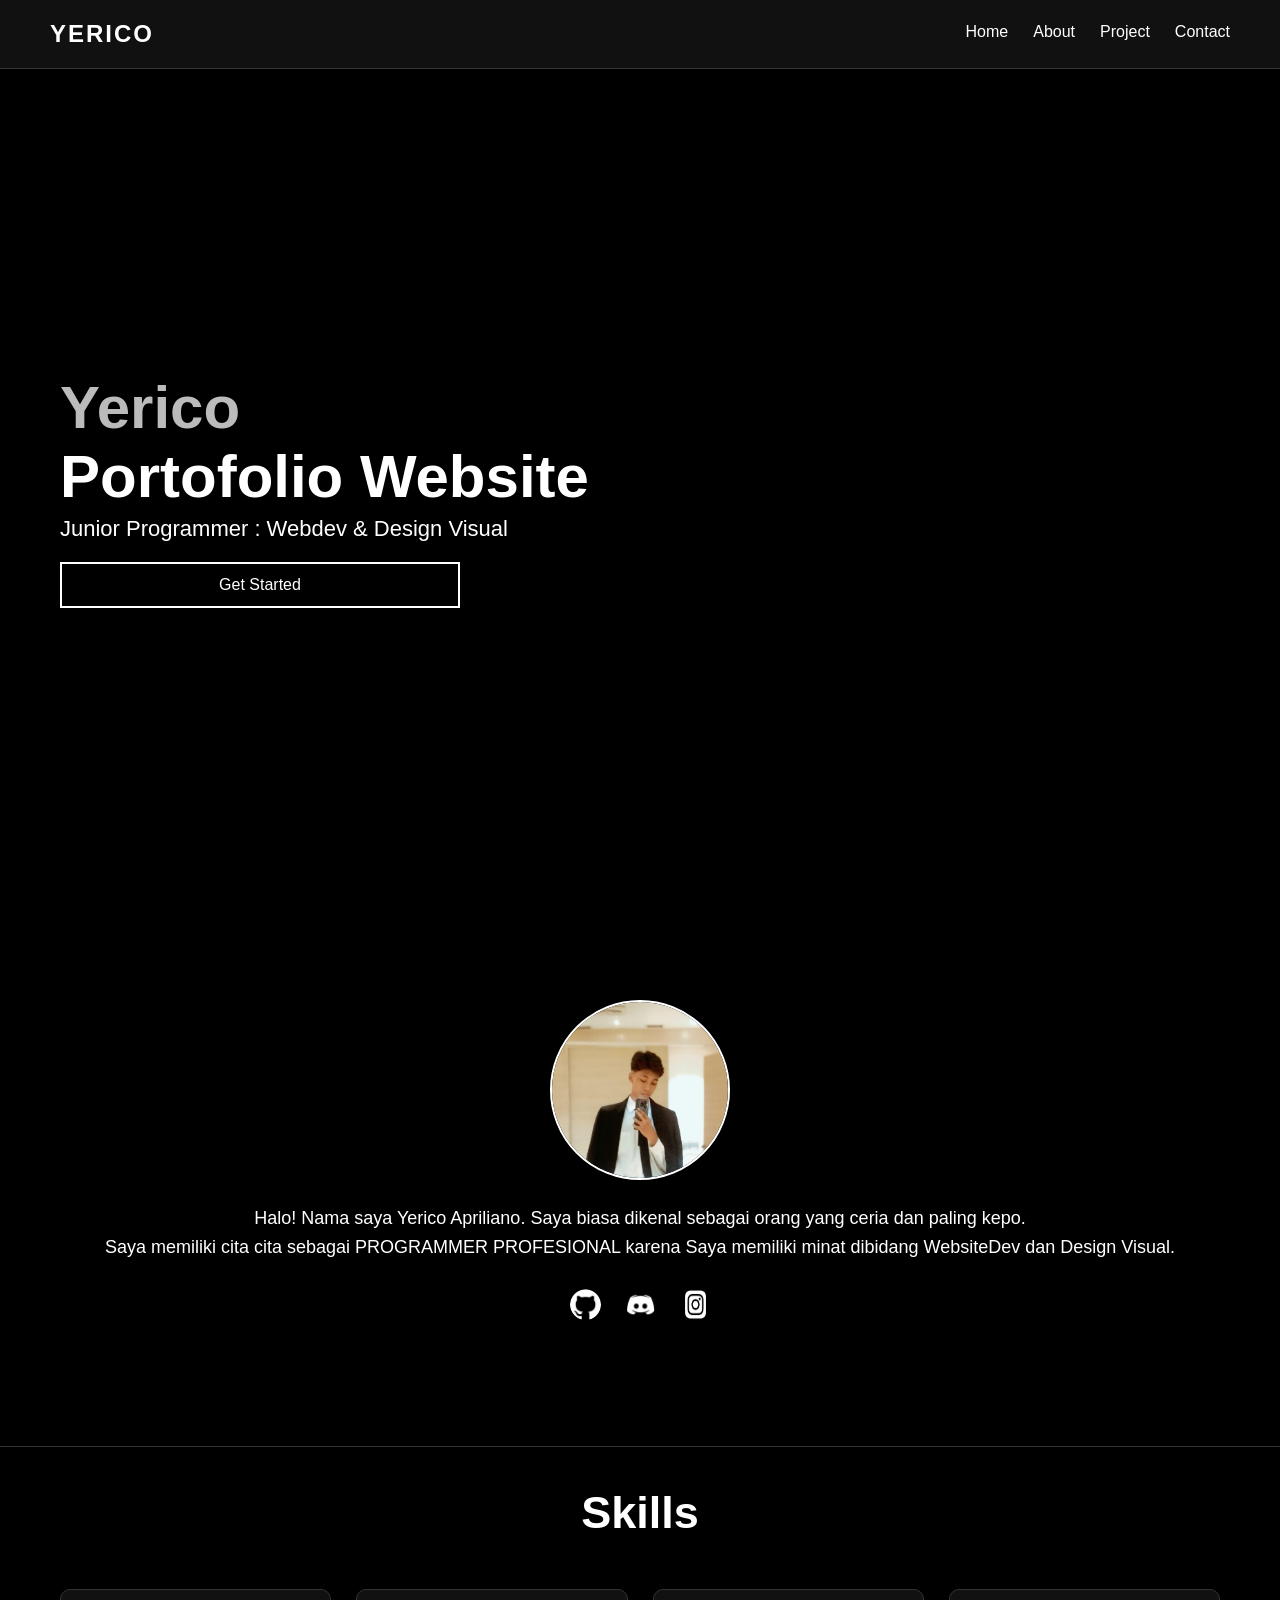
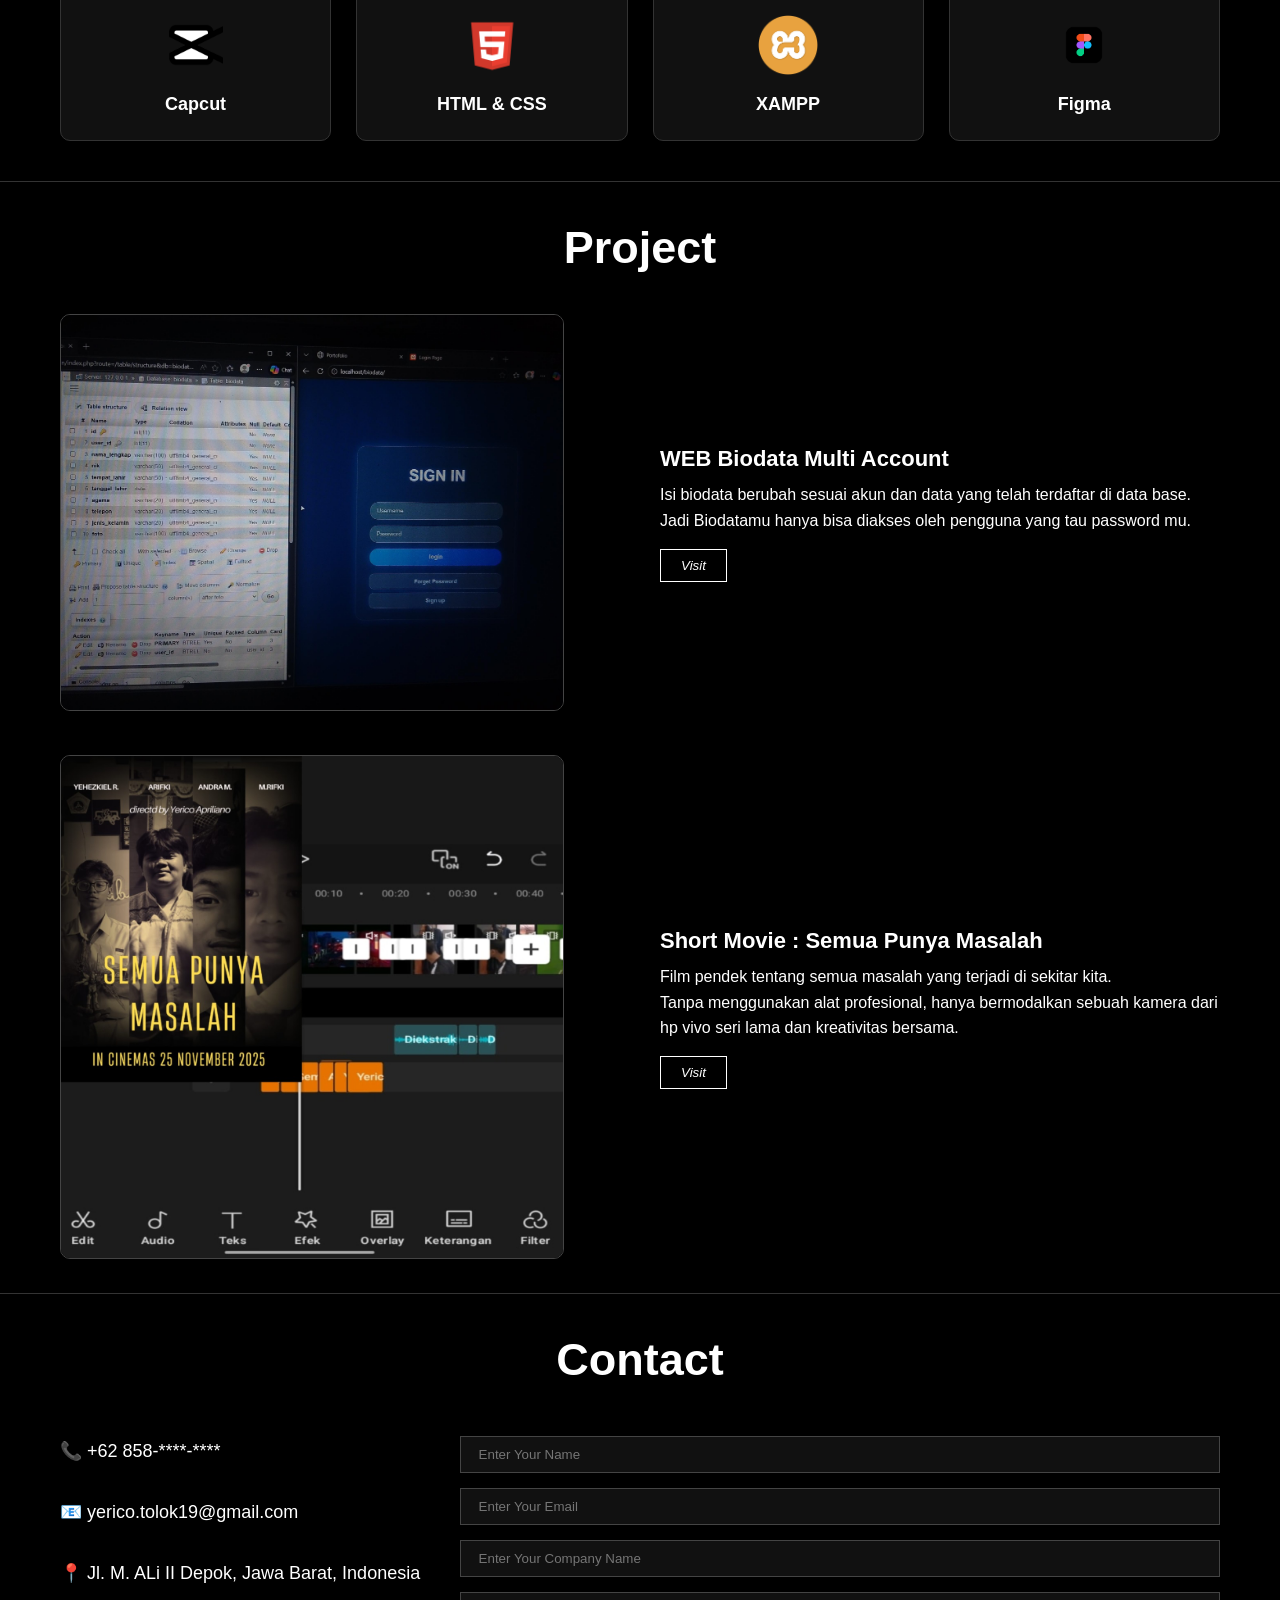
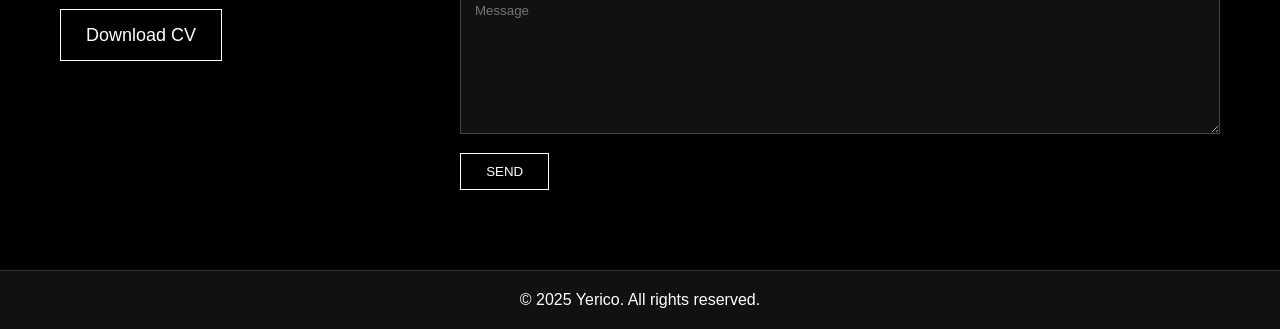
==== uprak/index.html @ 1d616d6a "index.html" ====
<!DOCTYPE html>
<html lang="en">
<head>
    <meta charset="UTF-8">
    <meta name="viewport" content="width=device-width, initial-scale=1.0">
    <title>Portofolio</title>

    <style>
        * {
            margin: 0;
            padding: 0;
            box-sizing: border-box;
            font-family: "Poppins", sans-serif;
        }

        body {
            background: #000;
            color: #fff;
        }

        a {
            color: white;
            text-decoration: none;
        }

        html {
            scroll-behavior: smooth;
        }

        /* Agar scroll berhenti pas di bawah navbar */
        #home, #about, #skills, #project, #contact {
            scroll-margin-top: 120px;
        }

      /* navbar */
        nav {
            width: 100%;
            padding: 20px 50px;
            display: flex;
            justify-content: space-between;
            align-items: center;
            background: #111;
            position: fixed;
            top: 0;
            z-index: 100;
            border-bottom: 1px solid #333;
        }

        nav h1 {
            font-size: 24px;
            letter-spacing: 2px;
        }

        nav ul {
            display: flex;
            gap: 25px;
        }

        nav ul a {
            font-size: 16px;
            padding-bottom: 5px;
            transition: 0.3s;
        }

        nav ul a:hover {
            border-bottom: 2px solid white;
        }

        @media (max-width: 600px) {
            nav {
                padding: 15px 25px;
            }
            nav ul {
                gap: 15px;
            }
            nav h1 {
                font-size: 20px;
            }
        }

        /* HOME SECTION */

        .home {
            min-height: 100vh;
            display: flex;
            flex-direction: column;
            justify-content: center;
            padding: 120px 60px 40px 60px;
        }

        .home h1 {
            font-size: clamp(35px, 5vw, 60px);
            font-weight: bold;
        }

        .home span {
            color: #bbb;
        }

        .home p {
            font-size: clamp(16px, 2vw, 22px);
            margin-top: 5px;
        }

        .home button {
            margin-top: 20px;
            width: 100%;
            max-width: 400px;
            padding: 12px 0;
            background: transparent;
            border: 2px solid white;
            color: white;
            cursor: pointer;
            transition: 0.3s;
            font-size: 16px;
        }

        .home button:hover {
            background: white;
            color: black;
        }

        @media (max-width: 768px) {
            .home {
                padding: 120px 30px 40px 30px;
            }
        }

        /* ABOUT SECTION */
        .about {
            padding: 100px 60px;
            text-align: center;
        }

        .about img {
            width: 180px;
            height: 180px;
            border-radius: 50%;
            border: 2px solid white;
            margin-bottom: 20px;
        }

        .about p {
            font-size: 18px;
            line-height: 1.6;
            margin-bottom: 25px;
        }

        .icon {
            display: flex;
            justify-content: center;
            gap: 20px;
        }

       .icon img {
            width: 35px;
            height: 35px;
            filter: invert(1);
            transition: 0.3s;
        }


        .icon img:hover {
            transform: scale(1.2);
        }

        @media (max-width: 600px) {
            .about {
                padding: 80px 20px;
            }
            .about p {
                font-size: 16px;
            }
        }

        /* SKILL SECTION */
        .skills-title {
            text-align: center;
            padding: 40px 0 10px 0;
            font-size: 30px;
            border-top: 1px solid #333;
        }

        .skills {
            display: grid;
            grid-template-columns: repeat(auto-fit, minmax(150px, 1fr));
            gap: 25px;
            padding: 40px 60px;
        }

        .skill-card {
            background: #111;
            border: 1px solid #333;
            padding: 25px;
            border-radius: 10px;
            text-align: center;
            transition: 0.3s;
        }

        .skill-card:hover {
            transform: translateY(-5px);
            background: #222;
        }

        .skill-card img {
            width: 60px;
            margin-bottom: 10px;
        }

        .skill-card h4 {
            font-size: 18px;
            margin-top: 5px;
        }

        @media (max-width: 600px) {
            .skills {
                padding: 40px 20px;
            }
        }

        /* PROJECT SECTION */
        .HeadPJ {
            text-align: center;
            padding: 40px 0 10px 0;
            font-size: 30px;
            border-top: 1px solid #333;
        }

        .Project {
            width: 100%;
            display: grid;
            grid-template-columns: 1fr 1fr;
            padding: 30px 60px;
            align-items: center;
            gap: 40px;
        }

        .Project img {
            width: 90%;
            border-radius: 10px;
            border: 1px solid #444;
        }

        .Kanan h4 {
            font-size: 22px;
            margin-bottom: 10px;
        }

        .Kanan p {
            line-height: 1.6;
            margin-bottom: 15px;
        }

        .see {
            padding: 8px 20px;
            background: transparent;
            border: 1px solid white;
            color: white;
            cursor: pointer;
            transition: 0.3s;
        }

        .see:hover {
            background: white;
            color: black;
        }

        @media (max-width: 768px) {
            .Project {
                grid-template-columns: 1fr;
                text-align: center;
                padding: 30px 20px;
            }
        }

        /* CONTACT SECTION */
        .contact-judul {
            text-align: center;
            font-size: 30px;
            padding: 40px 0 10px 0;
            border-top: 1px solid #333;
        }

        .contact {
            display: flex;
            justify-content: space-between;
            padding: 40px 60px;
            gap: 40px;
            flex-wrap: wrap;
        }

        .info {
            max-width: 400px;
            font-size: 18px;
            line-height: 1.7;
        }

        .download {
            display: inline-block;
            margin-top: 20px;
            padding: 10px 25px;
            border: 1px solid white;
            transition: 0.3s;
        }

        .download:hover {
            background: white;
            color: black;
        }

        .form {
            flex: 1;
        }

        .in,
        .MSSG {
            width: 100%;
            padding: 10px;
            background: #111;
            border: 1px solid #444;
            color: white;
            margin-bottom: 15px;
        }

        .enter {
            padding: 10px 25px;
            background: transparent;
            border: 1px solid white;
            color: white;
            cursor: pointer;
            transition: 0.3s;
        }

        .enter:hover {
            background: white;
            color: black;
        }

        @media (max-width: 768px) {
            .contact {
                padding: 40px 25px;
                text-align: center;
            }
            .info {
                max-width: 100%;
            }
        }

        /* =======================================
           FOOTER
        ========================================*/
        footer {
            text-align: center;
            padding: 20px;
            border-top: 1px solid #333;
            background: #111;
            margin-top: 40px;
        }

    </style>

</head>
<body>

    <!-- NAVBAR -->
    <nav>
        <h1>YERICO</h1>
        <ul>
            <a href="#home">Home</a>
            <a href="#about">About</a>
            <a href="#project">Project</a>
            <a href="#contact">Contact</a>
        </ul>
    </nav>

    <main>

        <!-- HOME -->
        <div class="home" id="home">
            <h1><span>Yerico</span> <br>Portofolio Website</h1>
            <p>Junior Programmer : Webdev & Design Visual</p>
            <a href="#about">
                <button>Get Started</button>
            </a>
        </div>

        <!-- ABOUT -->
        <div class="about" id="about">
            <div class="profile">
                <img src="./assets/WhatsApp Image 2025-12-11 at 00.15.47_d78daf8c.jpg" alt="MyIMG">
            </div>
            <p>
                Halo! Nama saya Yerico Apriliano. Saya biasa dikenal sebagai orang yang ceria dan paling kepo. <br> Saya memiliki cita cita sebagai PROGRAMMER PROFESIONAL karena Saya memiliki minat dibidang WebsiteDev dan Design Visual.
            </p>

            <div class="icon">
                <a href="https://github.com/yericotolok19-code"><img src="./assets/25231.png" width="25"></a>
                <a href="https://discord.gg/sbFs8j4qw3"><img src="./assets/discord-black-icon-1.png" width="25"></a>
                <a href="https://www.instagram.com/19yrco_?igsh=MWM0MjkyZGdzNjM4OA=="><img src="./assets/logo-ig-logo-abundant-instagram-logo-simple-icon-1.png" width="25"></a>
            </div>
        </div>

        <!-- SKILL SECTION -->
        <div class="skills-title" id="skills">
            <h2>Skills</h2>
        </div>

        <div class="skills">
            <div class="skill-card">
                <img src="./assets/capcut.png" alt="">
                <h4>Capcut</h4>
            </div>

            <div class="skill-card">
                <img src="./assets/html.png" alt="">
                <h4>HTML & CSS</h4>
            </div>

            <div class="skill-card">
                <img src="./assets/xampp.png" alt="">
                <h4>XAMPP</h4>
            </div>

            <div class="skill-card">
                <img src="./assets/figma.png" alt="">
                <h4>Figma</h4>
            </div>
        </div>

        <!-- PROJECT -->
        <div class="HeadPJ" id="project"><h2>Project</h2></div>

        <div class="Project">
            <div class="kiri">
                <img src="./assets/WhatsApp Image 2025-12-11 at 15.09.48.jpeg">
            </div>
            <div class="Kanan">
                <h4>WEB Biodata Multi Account</h4>
                <p>Isi biodata berubah sesuai akun dan data yang telah terdaftar di data base. <br> Jadi Biodatamu hanya bisa diakses oleh pengguna yang tau password mu.</p>
                <a href="soon.html"><button class="see"><i>Visit</i></button></a>
            </div>

            <div class="kiri">
                <img src="./assets/WhatsApp Image 2025-12-11 at 16.14.58.jpeg">
            </div>
            <div class="Kanan">
                <h4>Short Movie : Semua Punya Masalah</h4>
                <p>Film pendek tentang semua masalah yang terjadi di sekitar kita. <br>Tanpa menggunakan alat profesional, hanya bermodalkan sebuah kamera dari hp vivo seri lama dan kreativitas bersama.</p>
                <a href="https://youtu.be/QakEAAFUPhM?si=evQ6LoBZBHAUZTLw"><button class="see"><i>Visit</i></button></a>
            </div>
        </div>

        <!-- CONTACT -->
        <div class="contact-judul" id="contact"><h2>Contact</h2></div>

        <div class="contact">
            <div class="info">
                <p>📞 +62 858-****-****</p><br>
                <p>📧 yerico.tolok19@gmail.com</p><br>
                <p>📍 Jl. M. ALi II Depok, Jawa Barat, Indonesia</p>
                <a class="download" href="#" download="CV">Download CV</a>
            </div>

            <div class="form">
                <form action="https://formspree.io/f/xanzzzgy" method="POST">
                    <input class="in" type="text" name="Nama" placeholder="  Enter Your Name" required>
                    <input class="in" type="email" name="Email" placeholder="  Enter Your Email" required>
                    <input class="in" type="text" name="Company" placeholder="  Enter Your Company Name">

                    <textarea class="MSSG" name="message" rows="8" placeholder=" Message"></textarea>

                    <button class="enter" type="submit">SEND</button>
                </form>
            </div>
        </div>

    </main>

    <footer>
        <p>© 2025 Yerico. All rights reserved.</p>
    </footer>

</body>
</html>
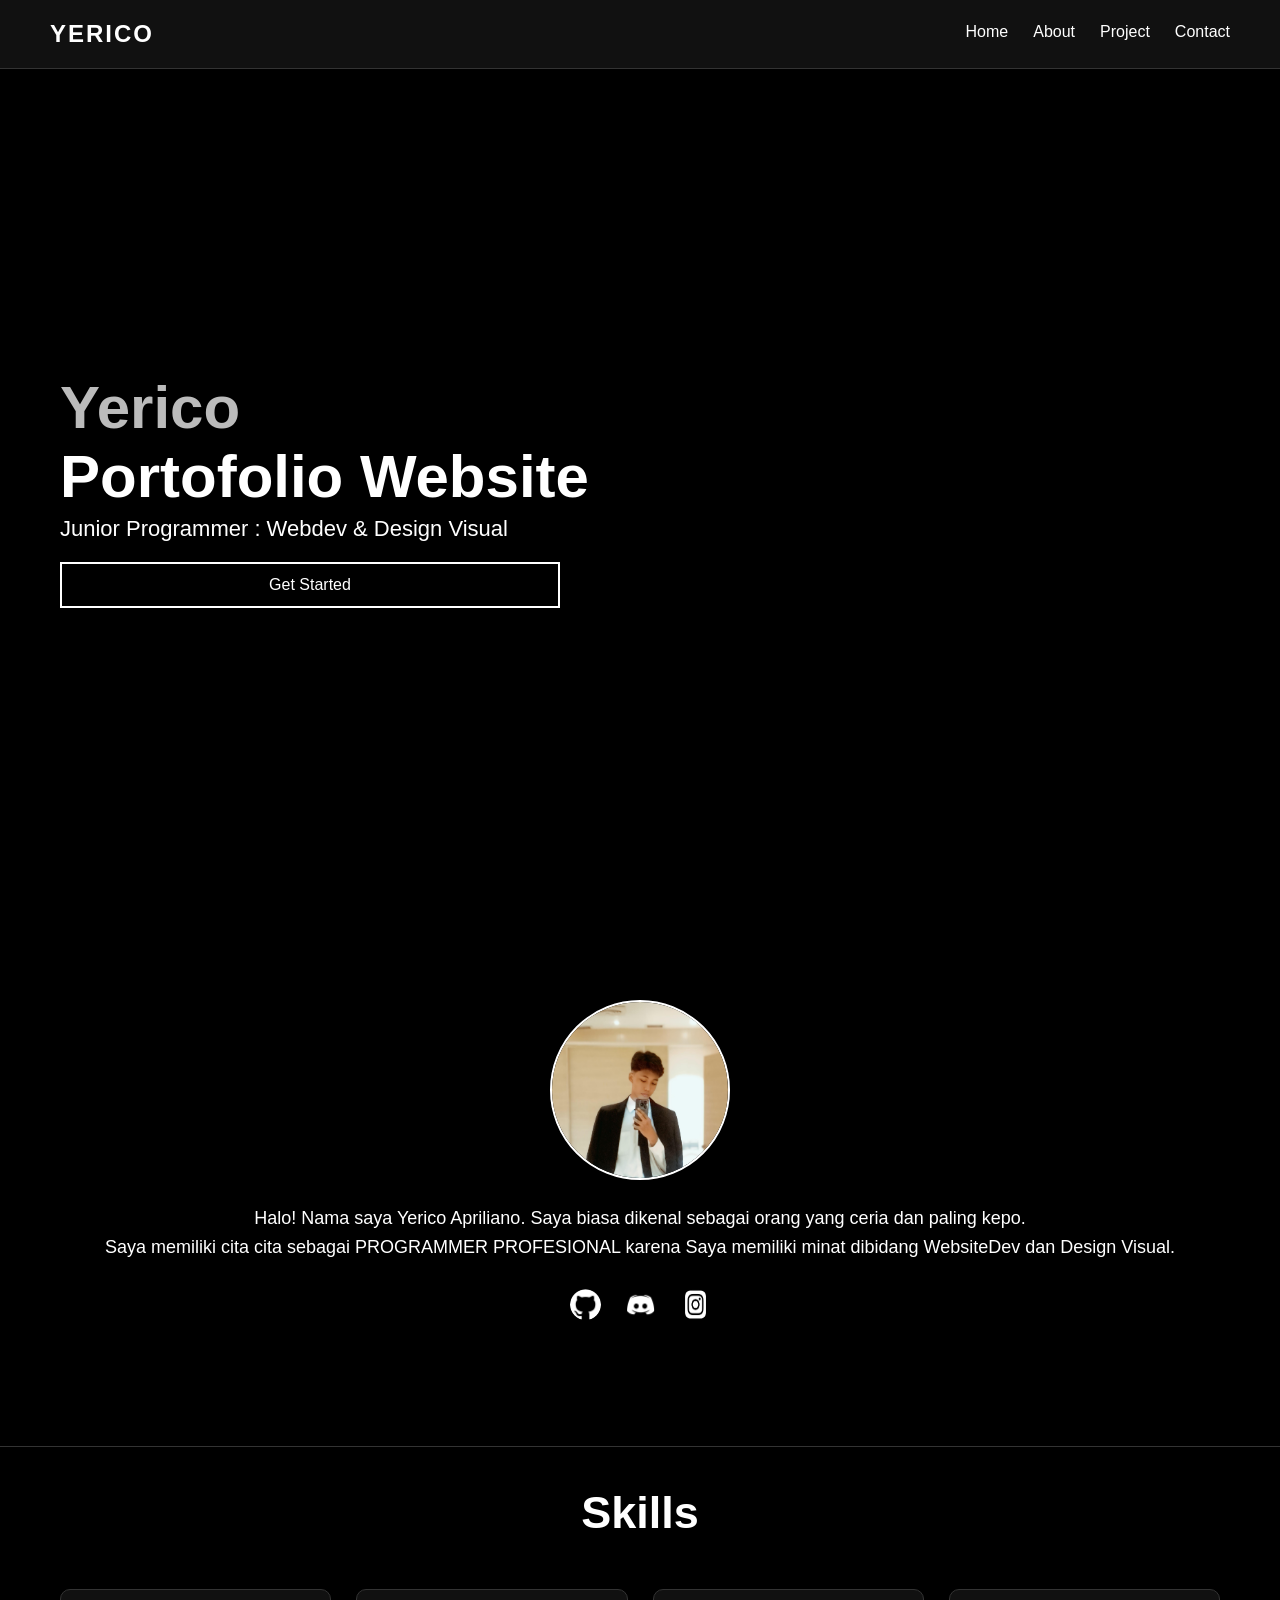
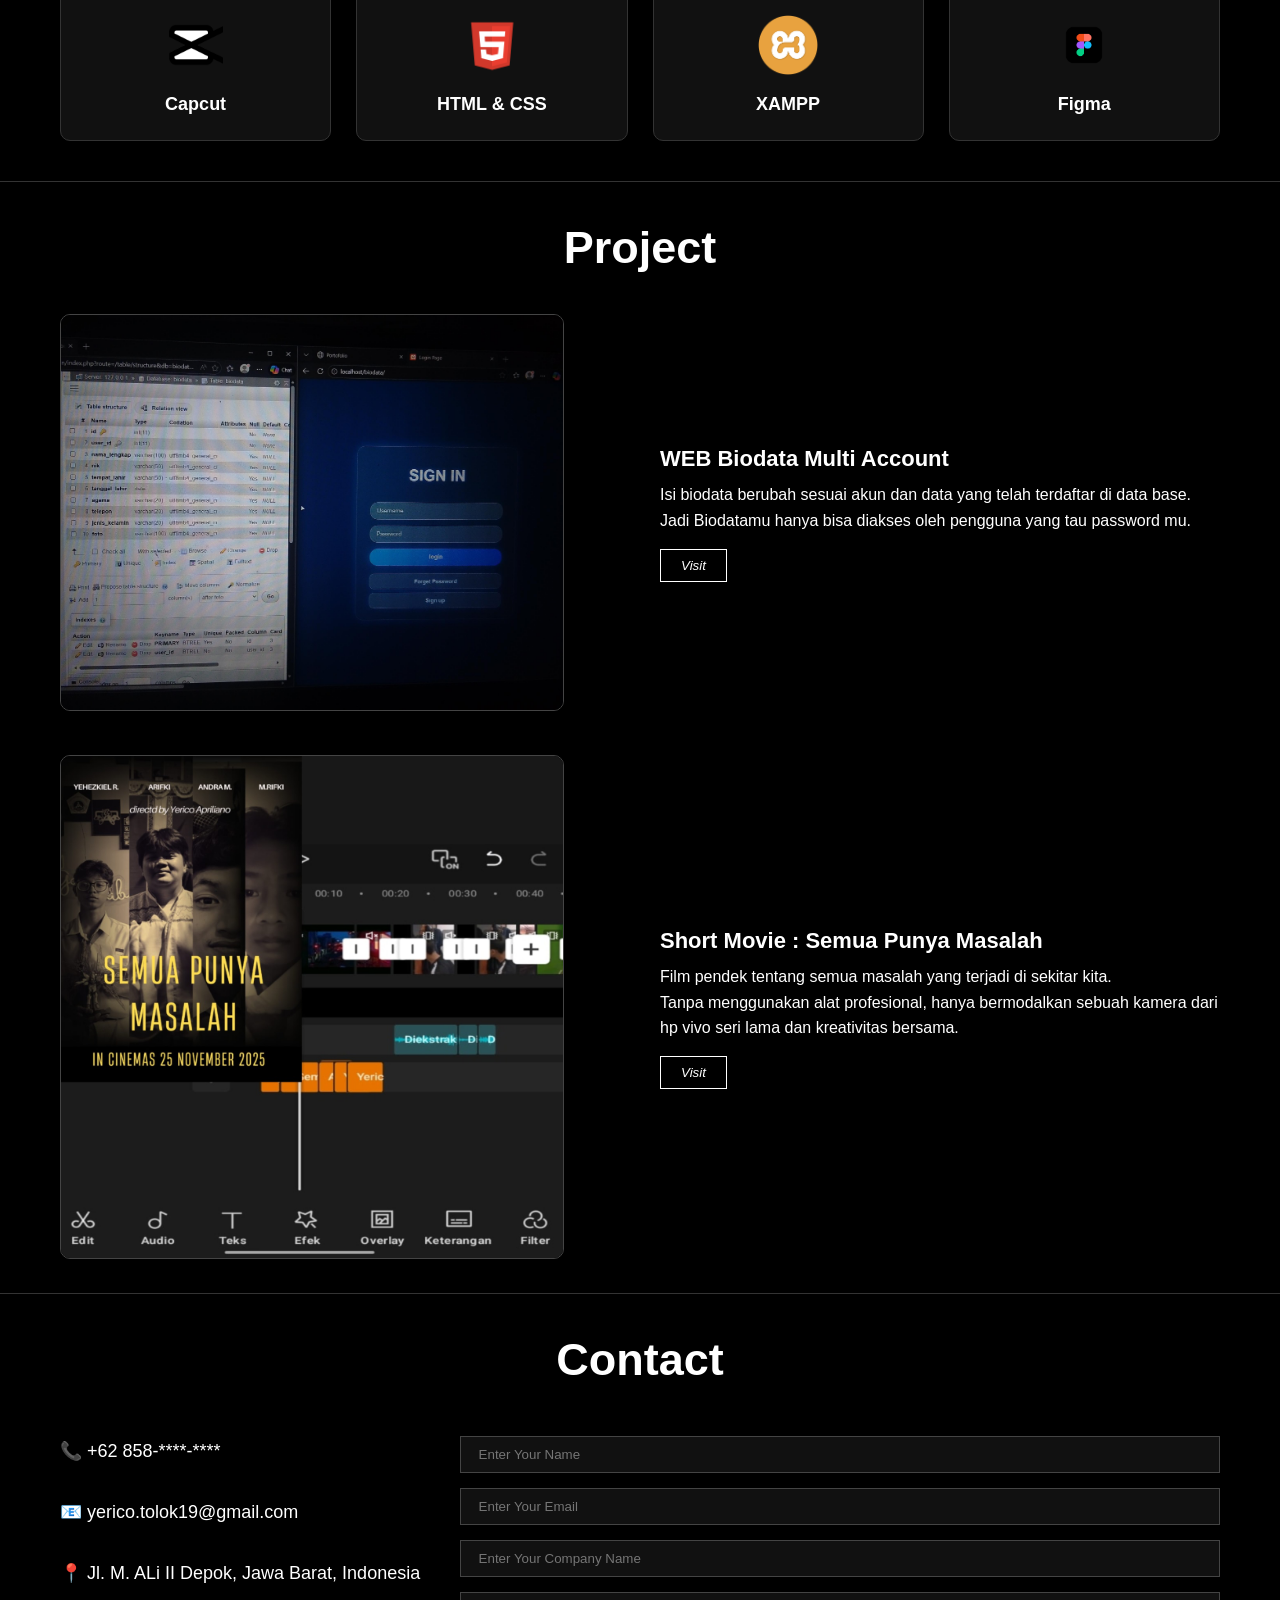
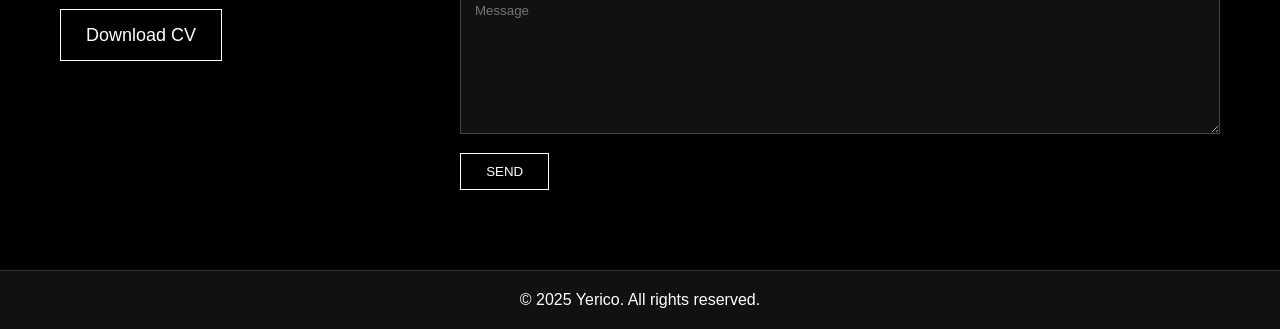
==== commit 0fc7dac4: "index.html" ====
--- a/uprak/index.html
+++ b/uprak/index.html
@@ -105,7 +105,7 @@
         .home button {
             margin-top: 20px;
             width: 100%;
-            max-width: 400px;
+            max-width: 500px;
             padding: 12px 0;
             background: transparent;
             border: 2px solid white;
@@ -486,3 +486,4 @@
 
 
 
+
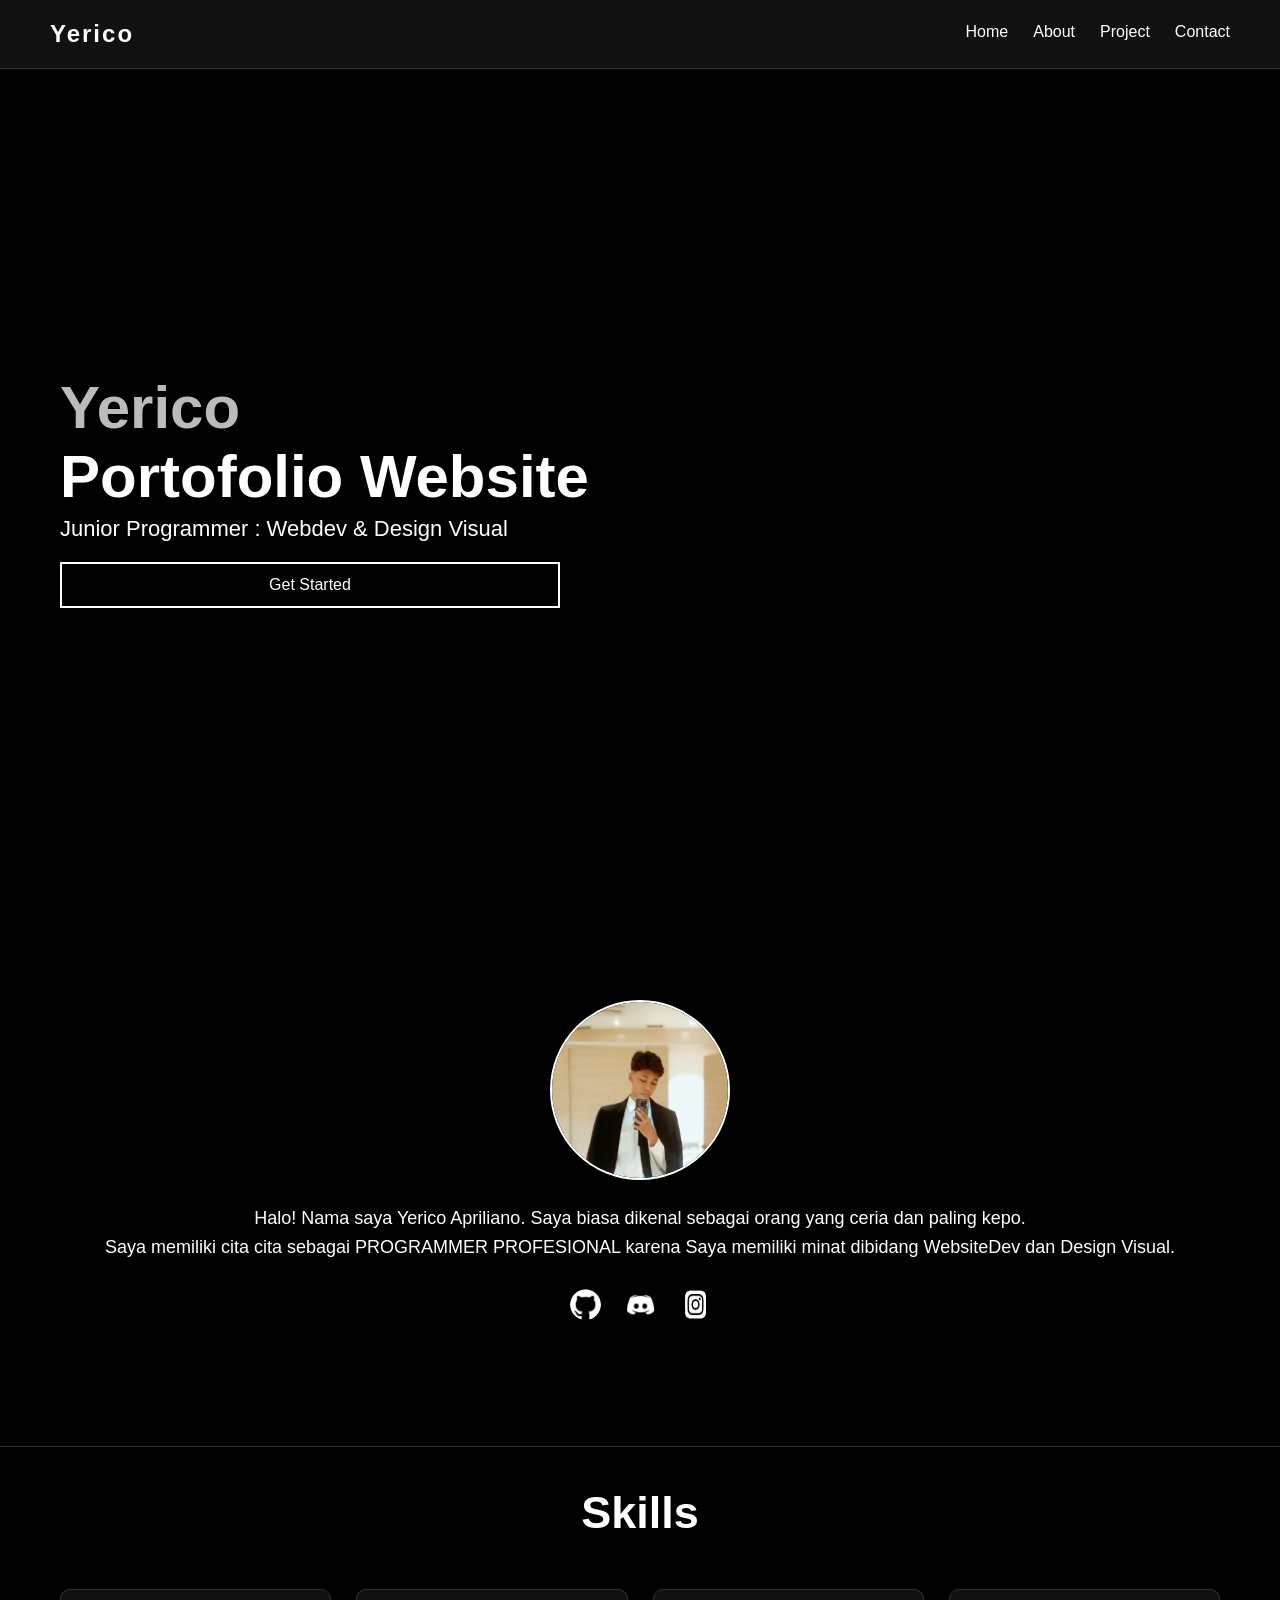
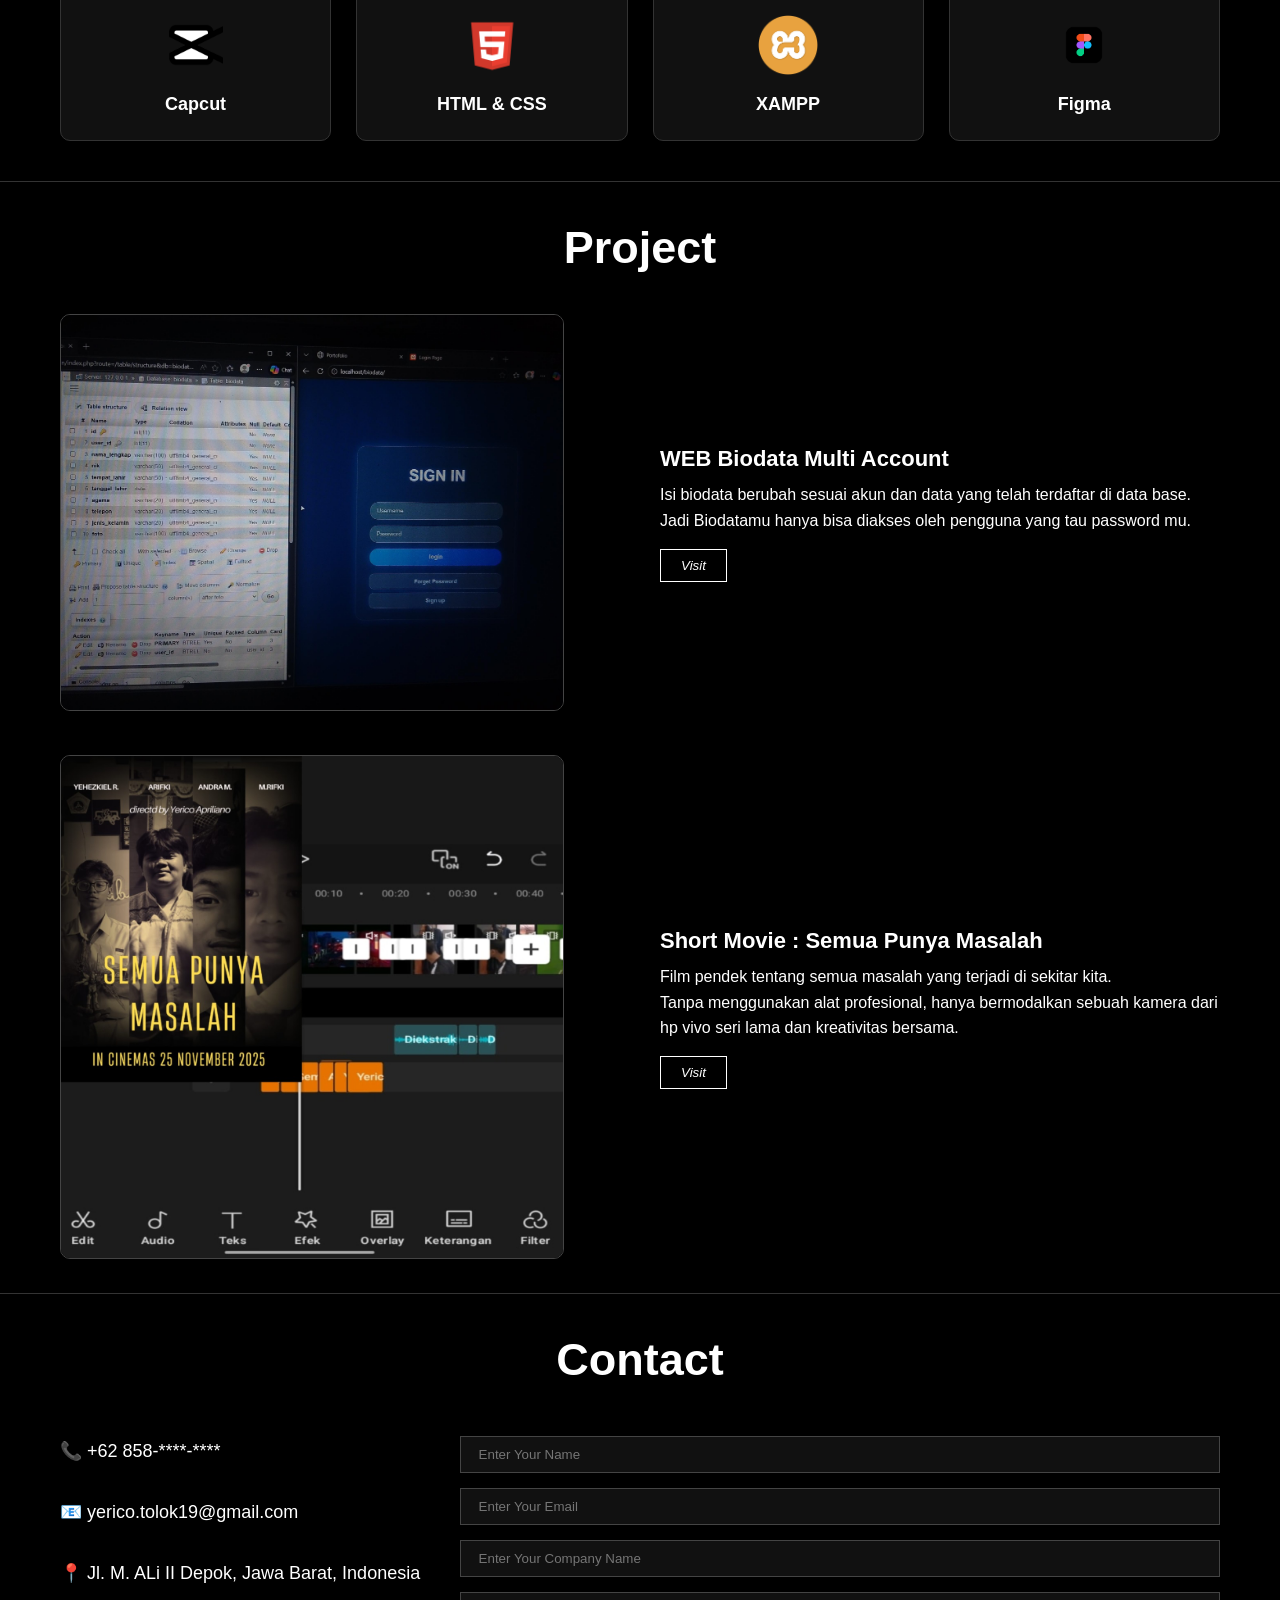
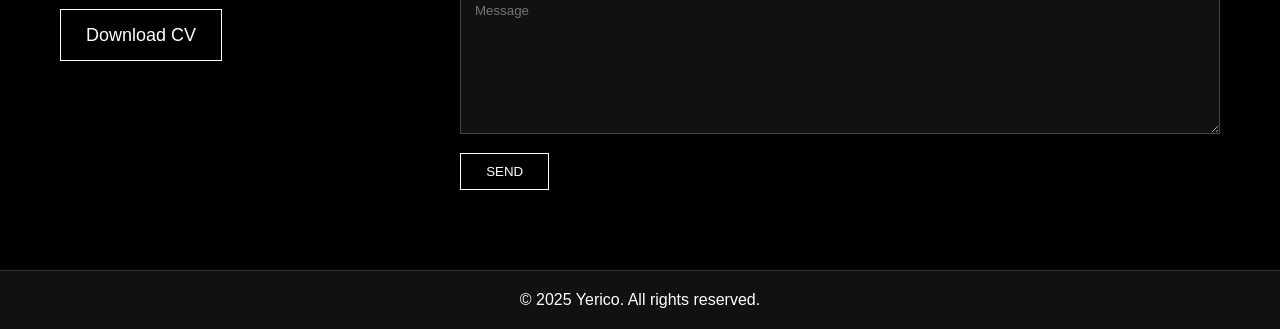
==== commit d4c1b1f7: "index.html" ====
--- a/uprak/index.html
+++ b/uprak/index.html
@@ -364,7 +364,7 @@
 
     <!-- NAVBAR -->
     <nav>
-        <h1>YERICO</h1>
+        <h1>Yerico</h1>
         <ul>
             <a href="#home">Home</a>
             <a href="#about">About</a>
@@ -487,3 +487,4 @@
 
 
 
+
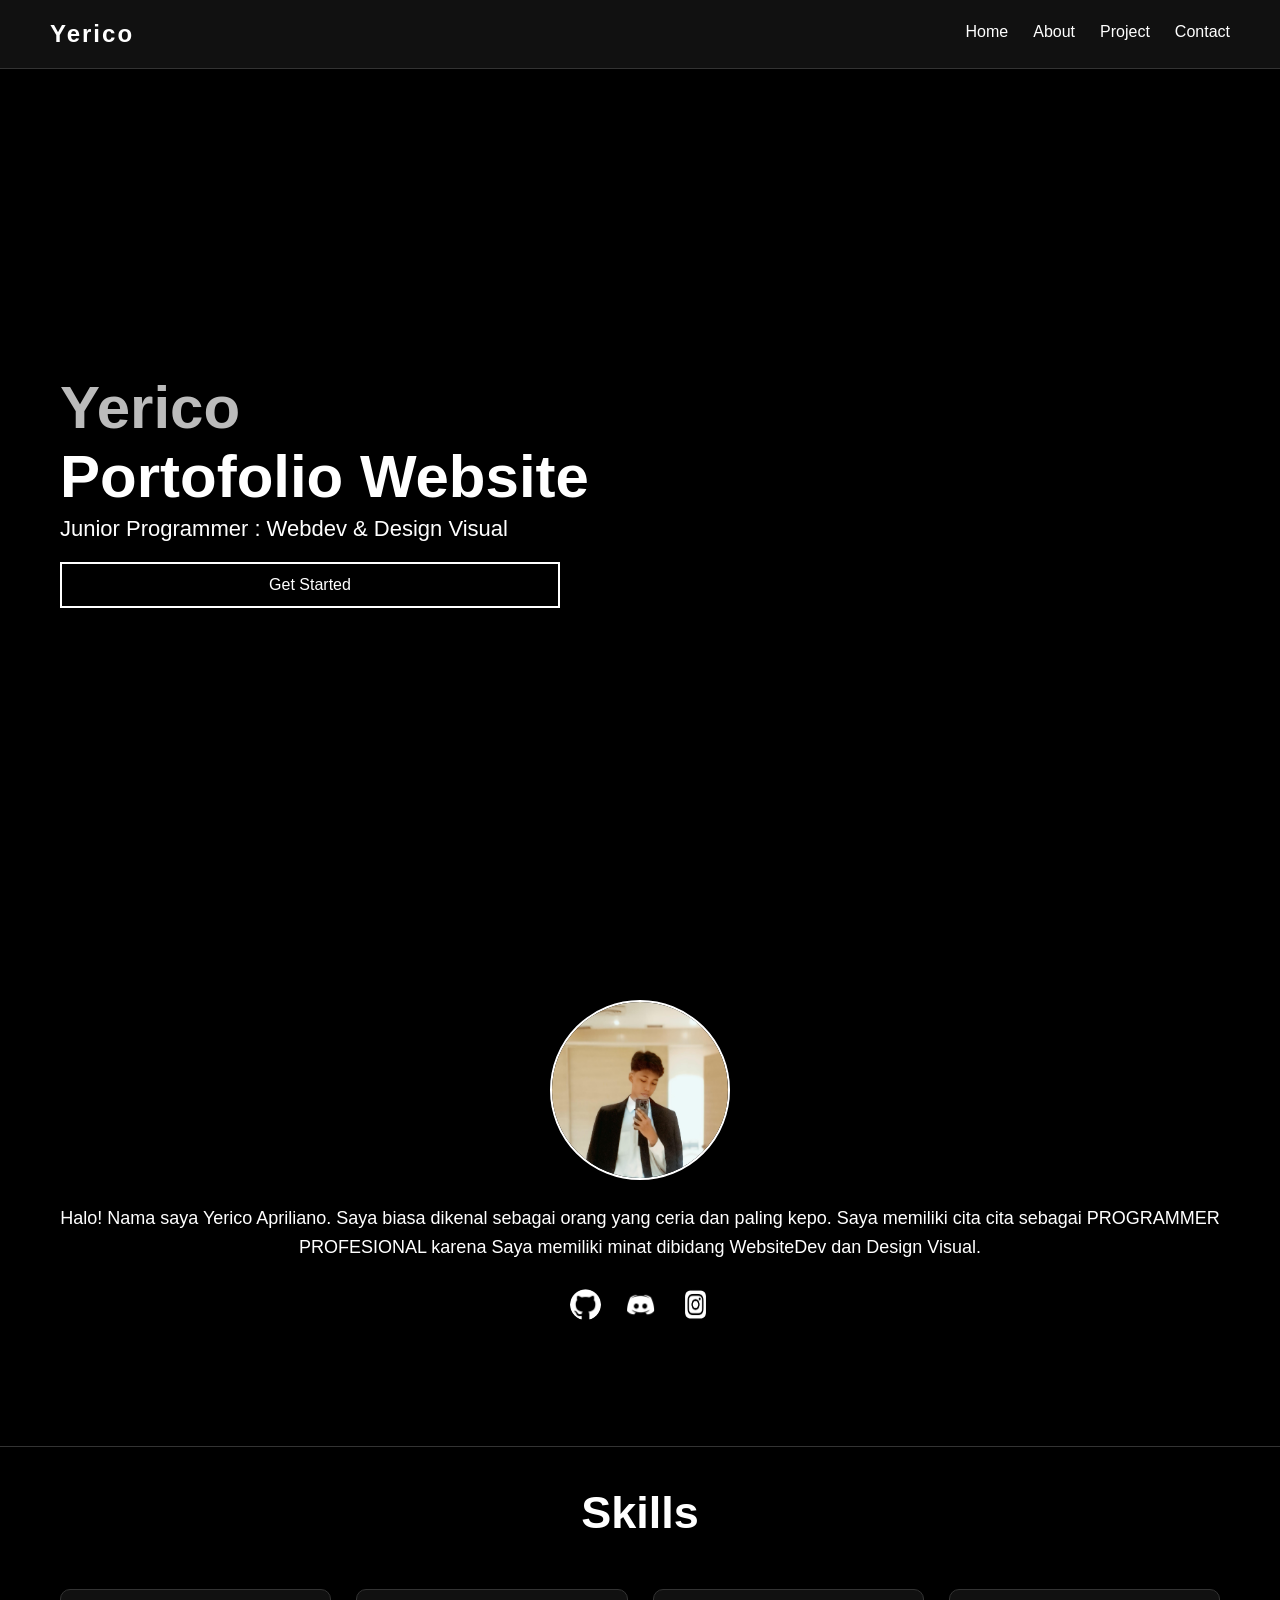
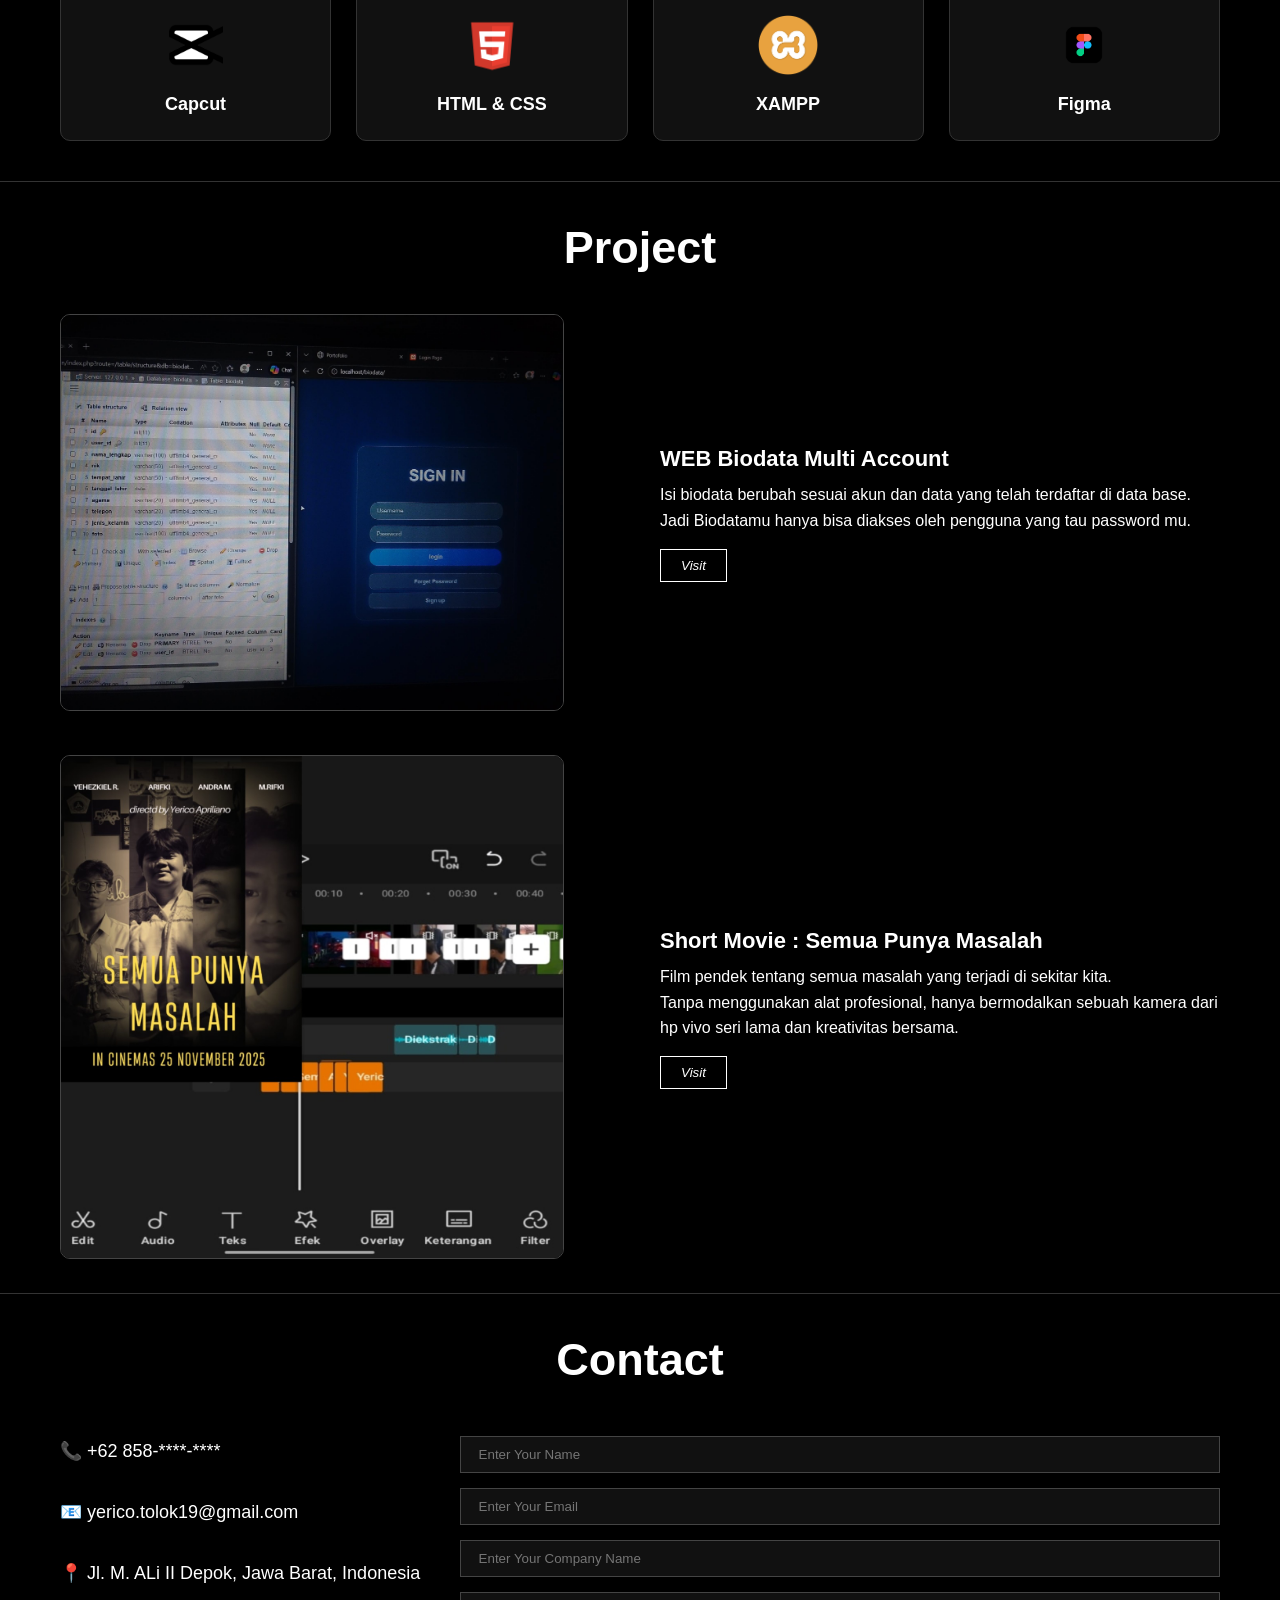
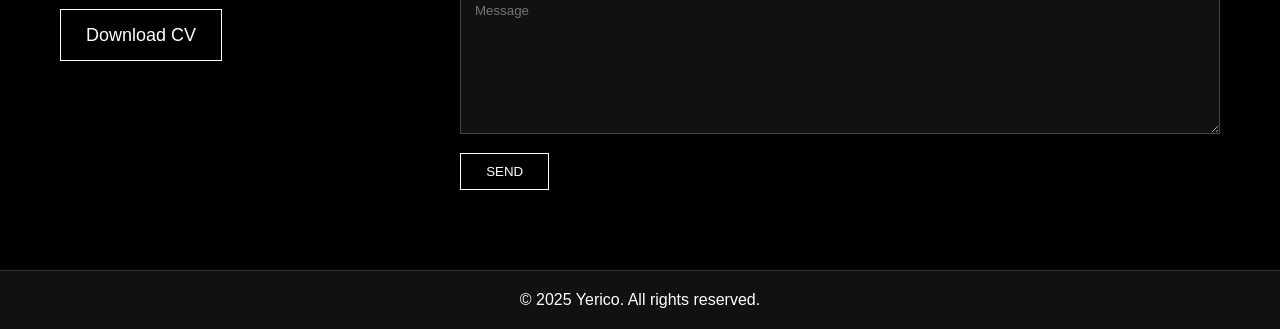
==== commit 6870737d: "index.html" ====
--- a/uprak/index.html
+++ b/uprak/index.html
@@ -390,7 +390,7 @@
                 <img src="./assets/WhatsApp Image 2025-12-11 at 00.15.47_d78daf8c.jpg" alt="MyIMG">
             </div>
             <p>
-                Halo! Nama saya Yerico Apriliano. Saya biasa dikenal sebagai orang yang ceria dan paling kepo. <br> Saya memiliki cita cita sebagai PROGRAMMER PROFESIONAL karena Saya memiliki minat dibidang WebsiteDev dan Design Visual.
+                Halo! Nama saya Yerico Apriliano. Saya biasa dikenal sebagai orang yang ceria dan paling kepo. Saya memiliki cita cita sebagai PROGRAMMER PROFESIONAL karena Saya memiliki minat dibidang WebsiteDev dan Design Visual.
             </p>
 
             <div class="icon">
@@ -488,3 +488,4 @@
 
 
 
+
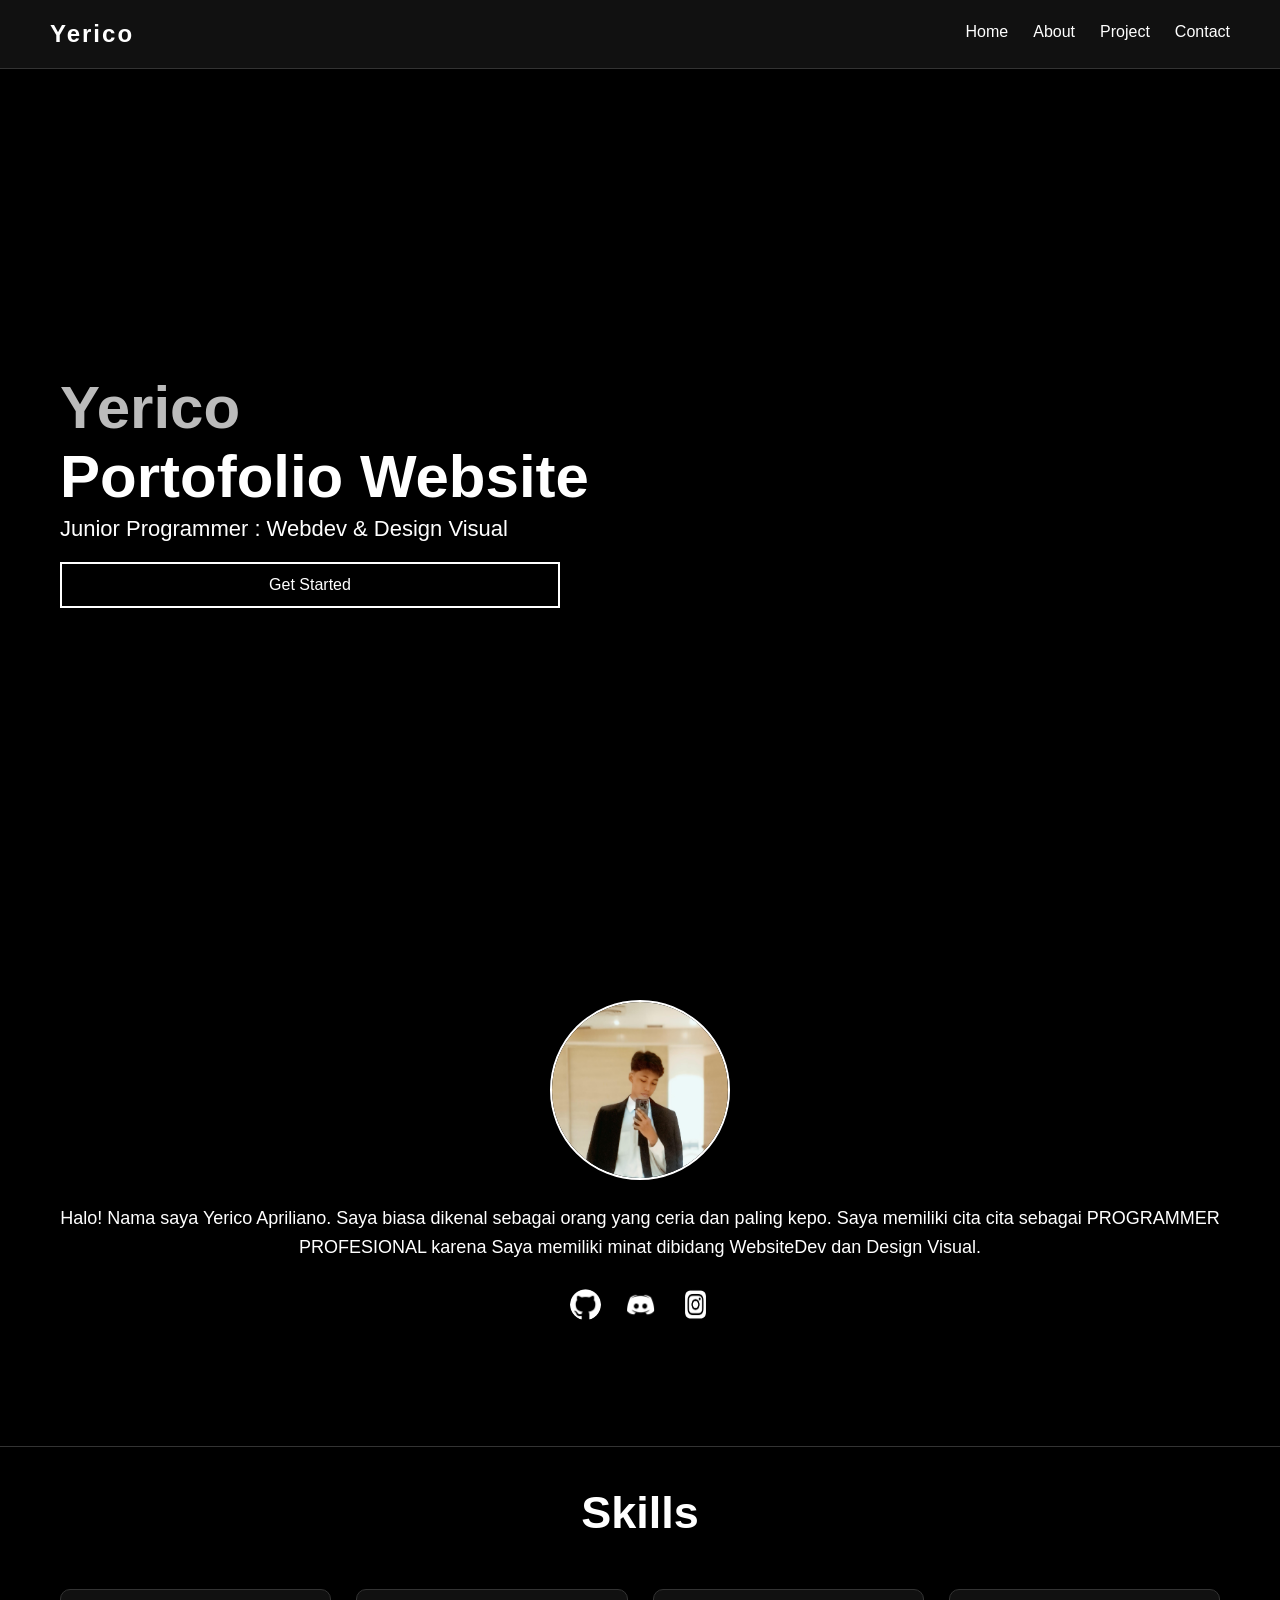
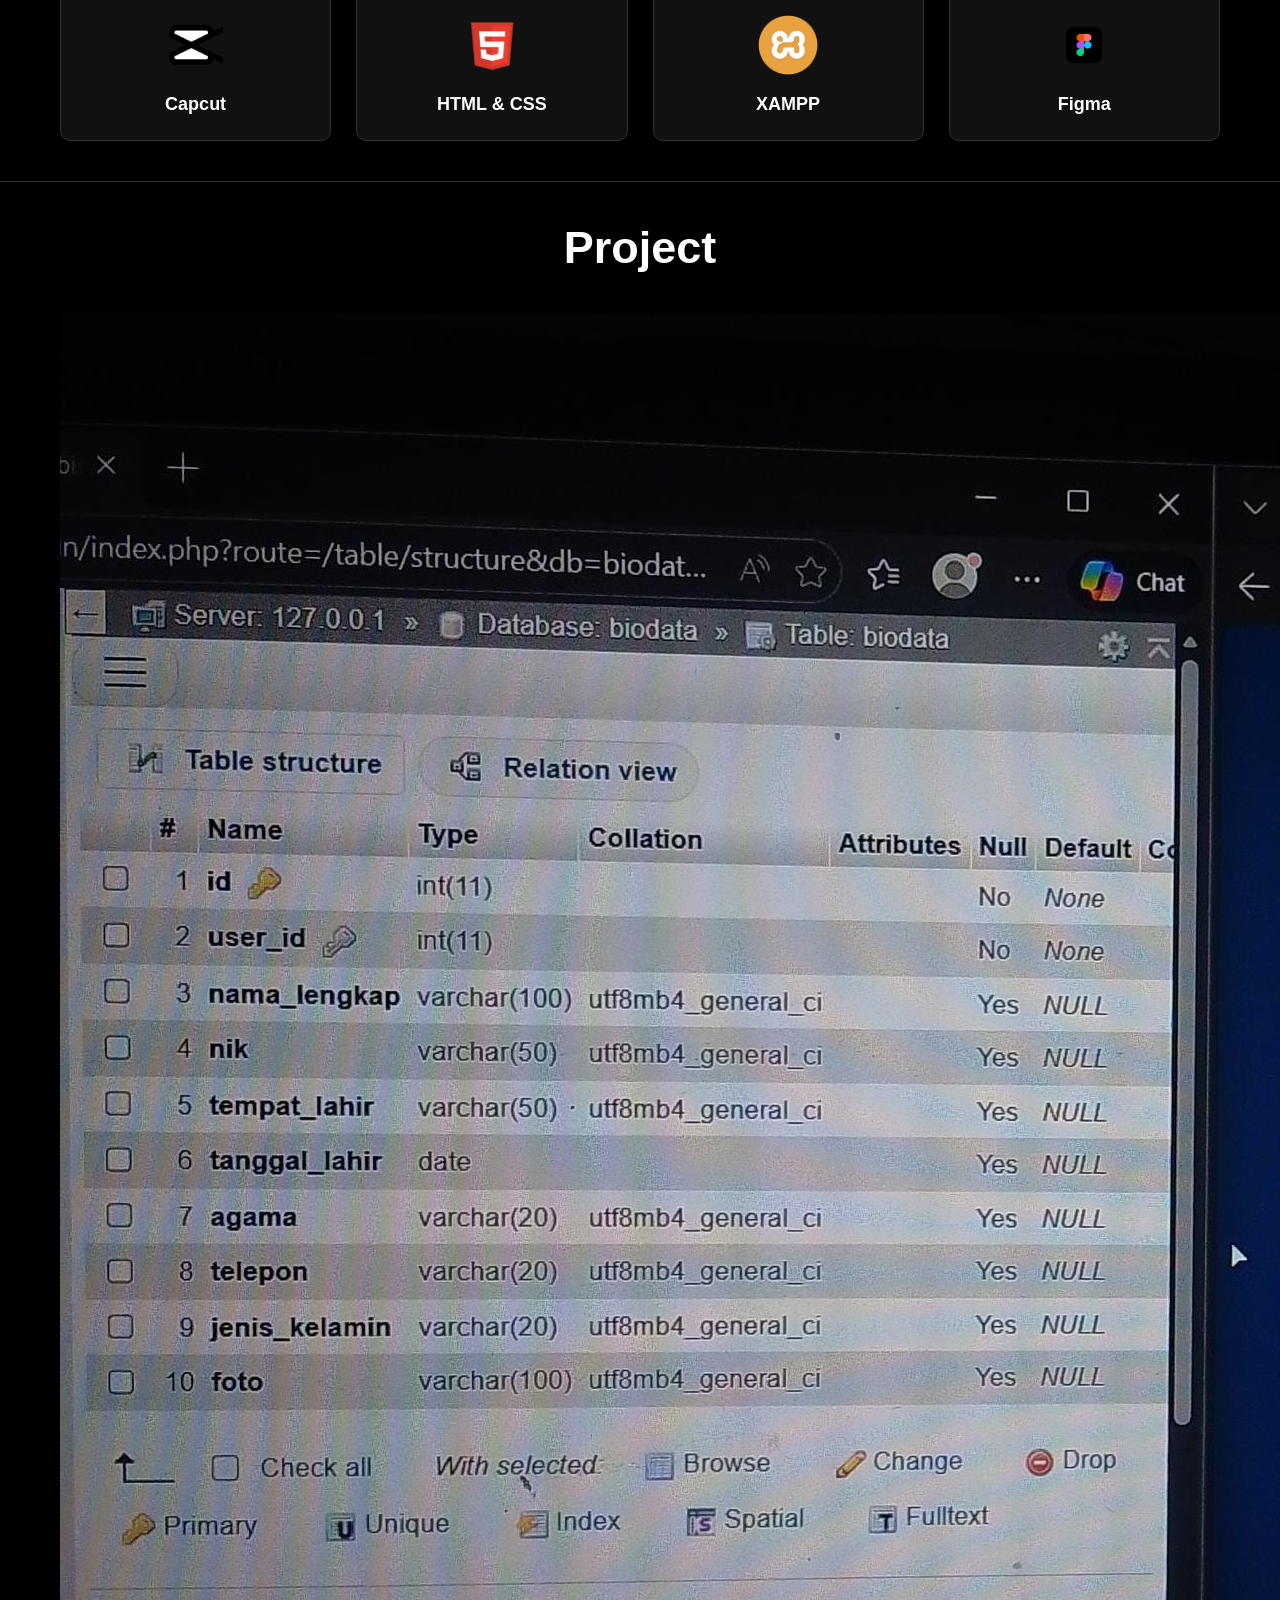
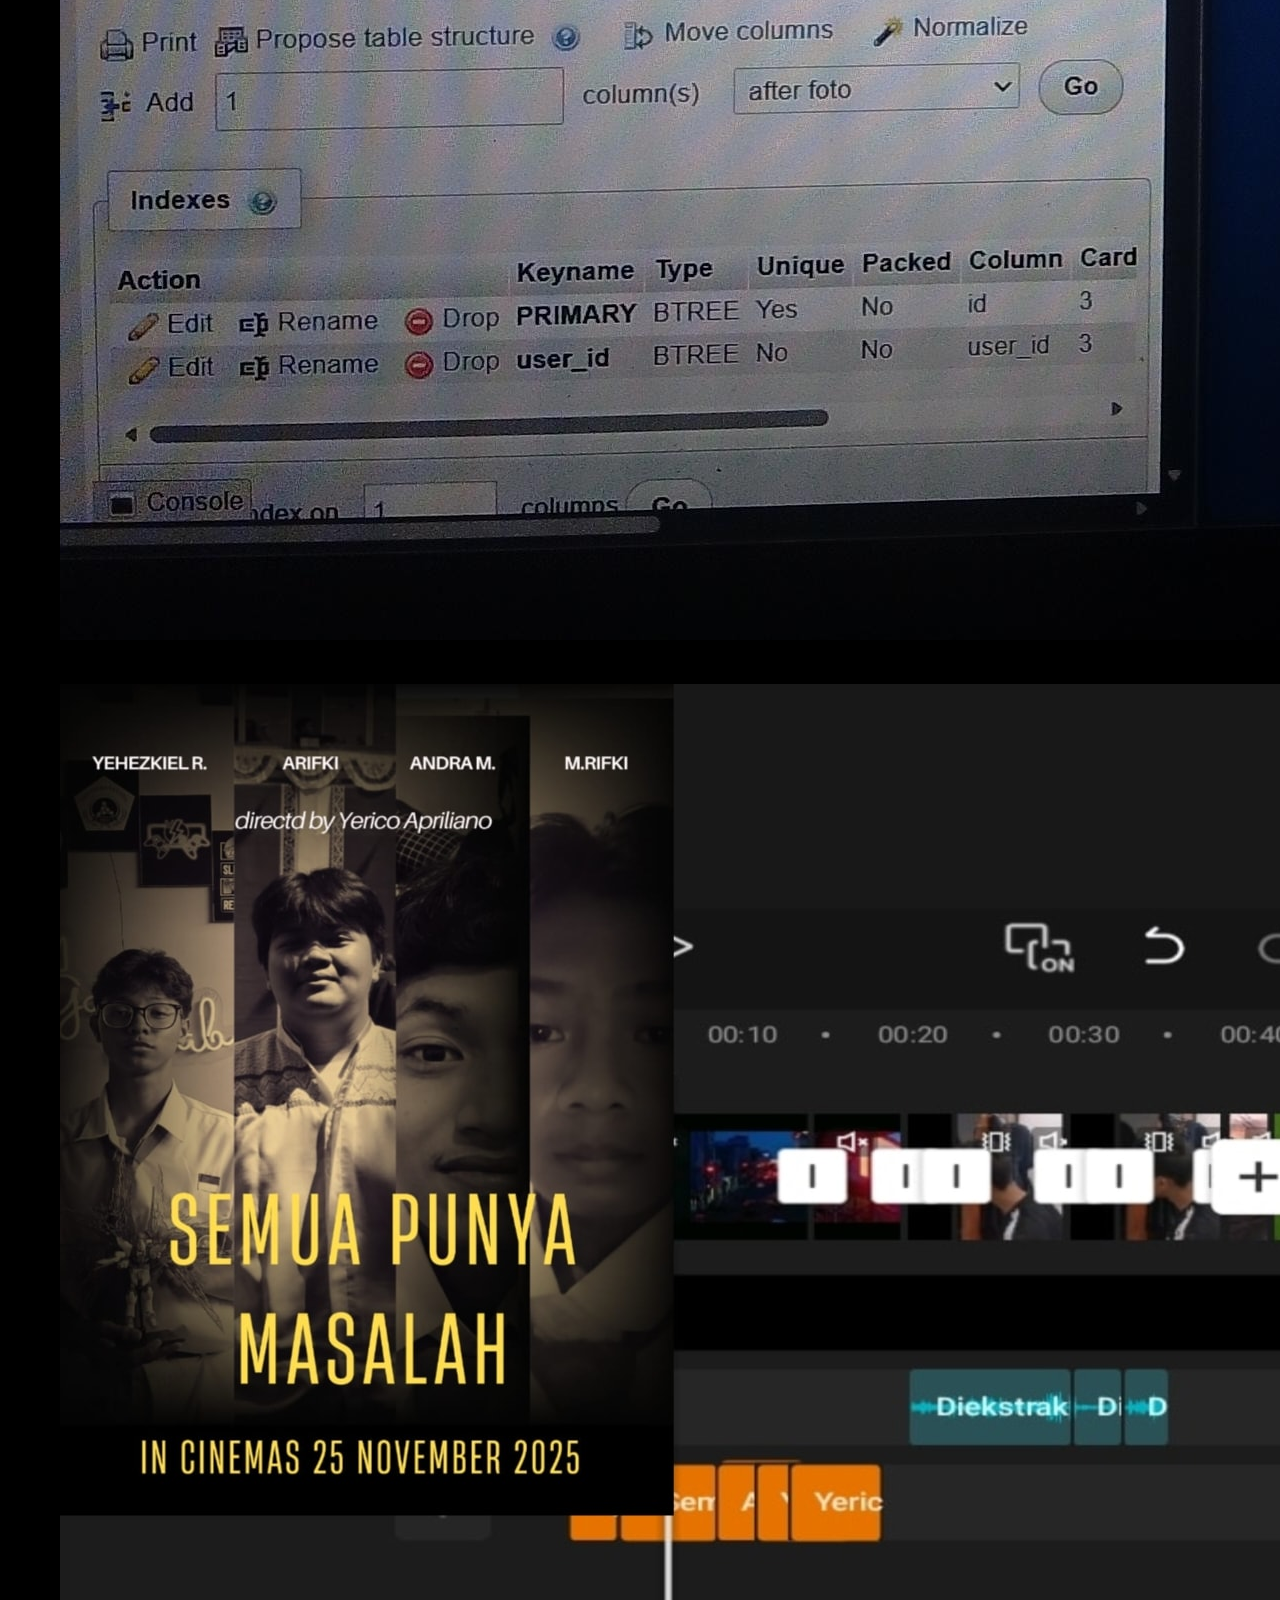
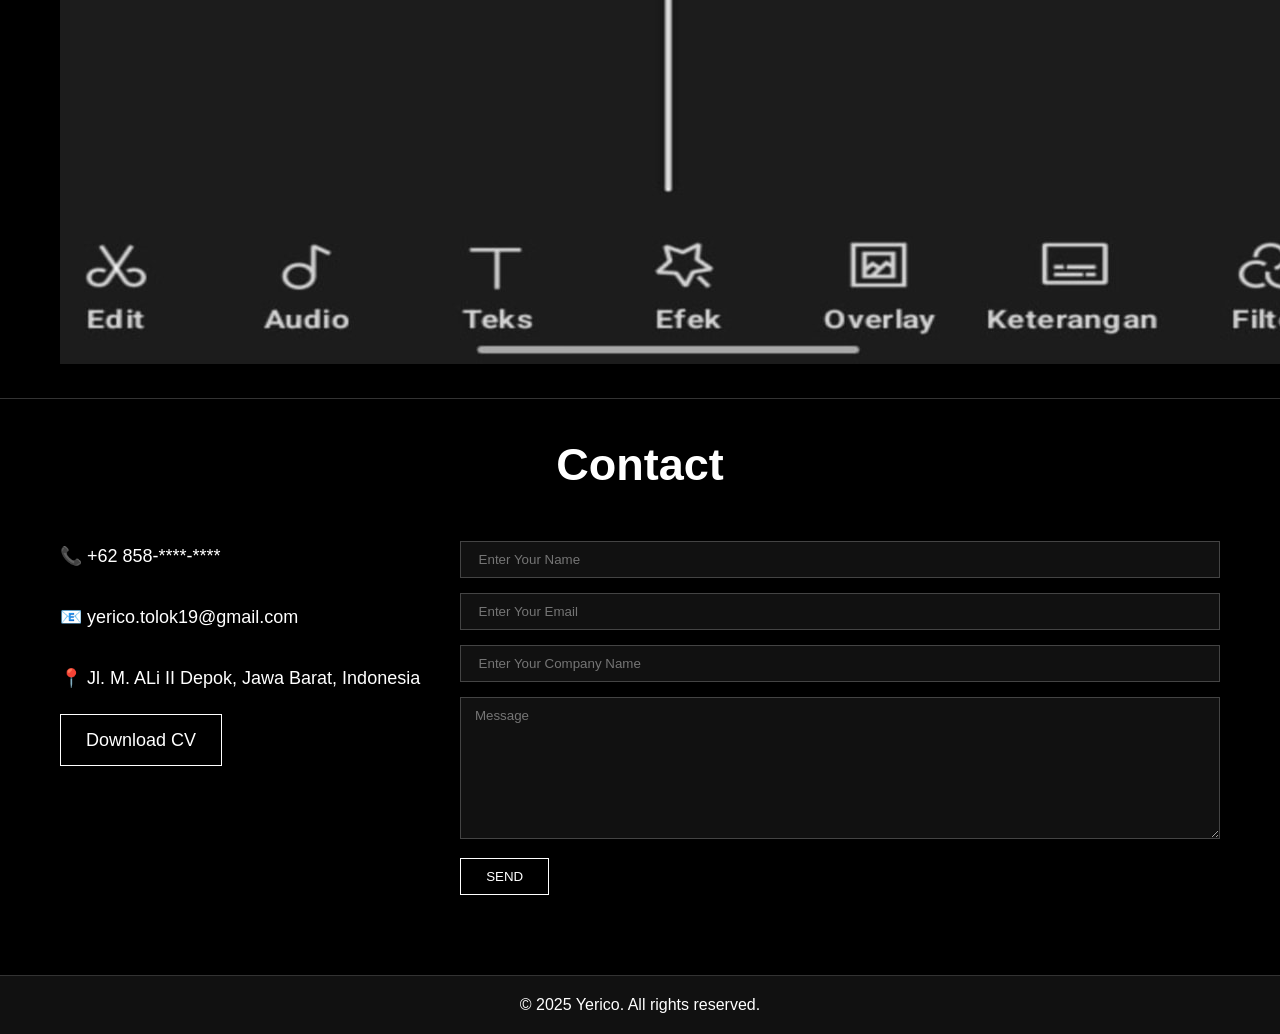
==== commit 96efef8d: "index.html" ====
--- a/uprak/index.html
+++ b/uprak/index.html
@@ -235,10 +235,16 @@
             gap: 40px;
         }
 
-        .Project img {
-            width: 90%;
-            border-radius: 10px;
-            border: 1px solid #444;
+        ..Project img {
+    width: 90%;
+    border-radius: 10px;
+    border: 1px solid #444;
+    transition: transform 0.4s ease, box-shadow 0.4s ease;
+        }
+
+.Project img:hover {
+    transform: scale(1.05) translateY(-5px);
+    box-shadow: 0 10px 25px rgba(255, 255, 255, 0.2);
         }
 
         .Kanan h4 {
@@ -489,3 +495,4 @@
 
 
 
+
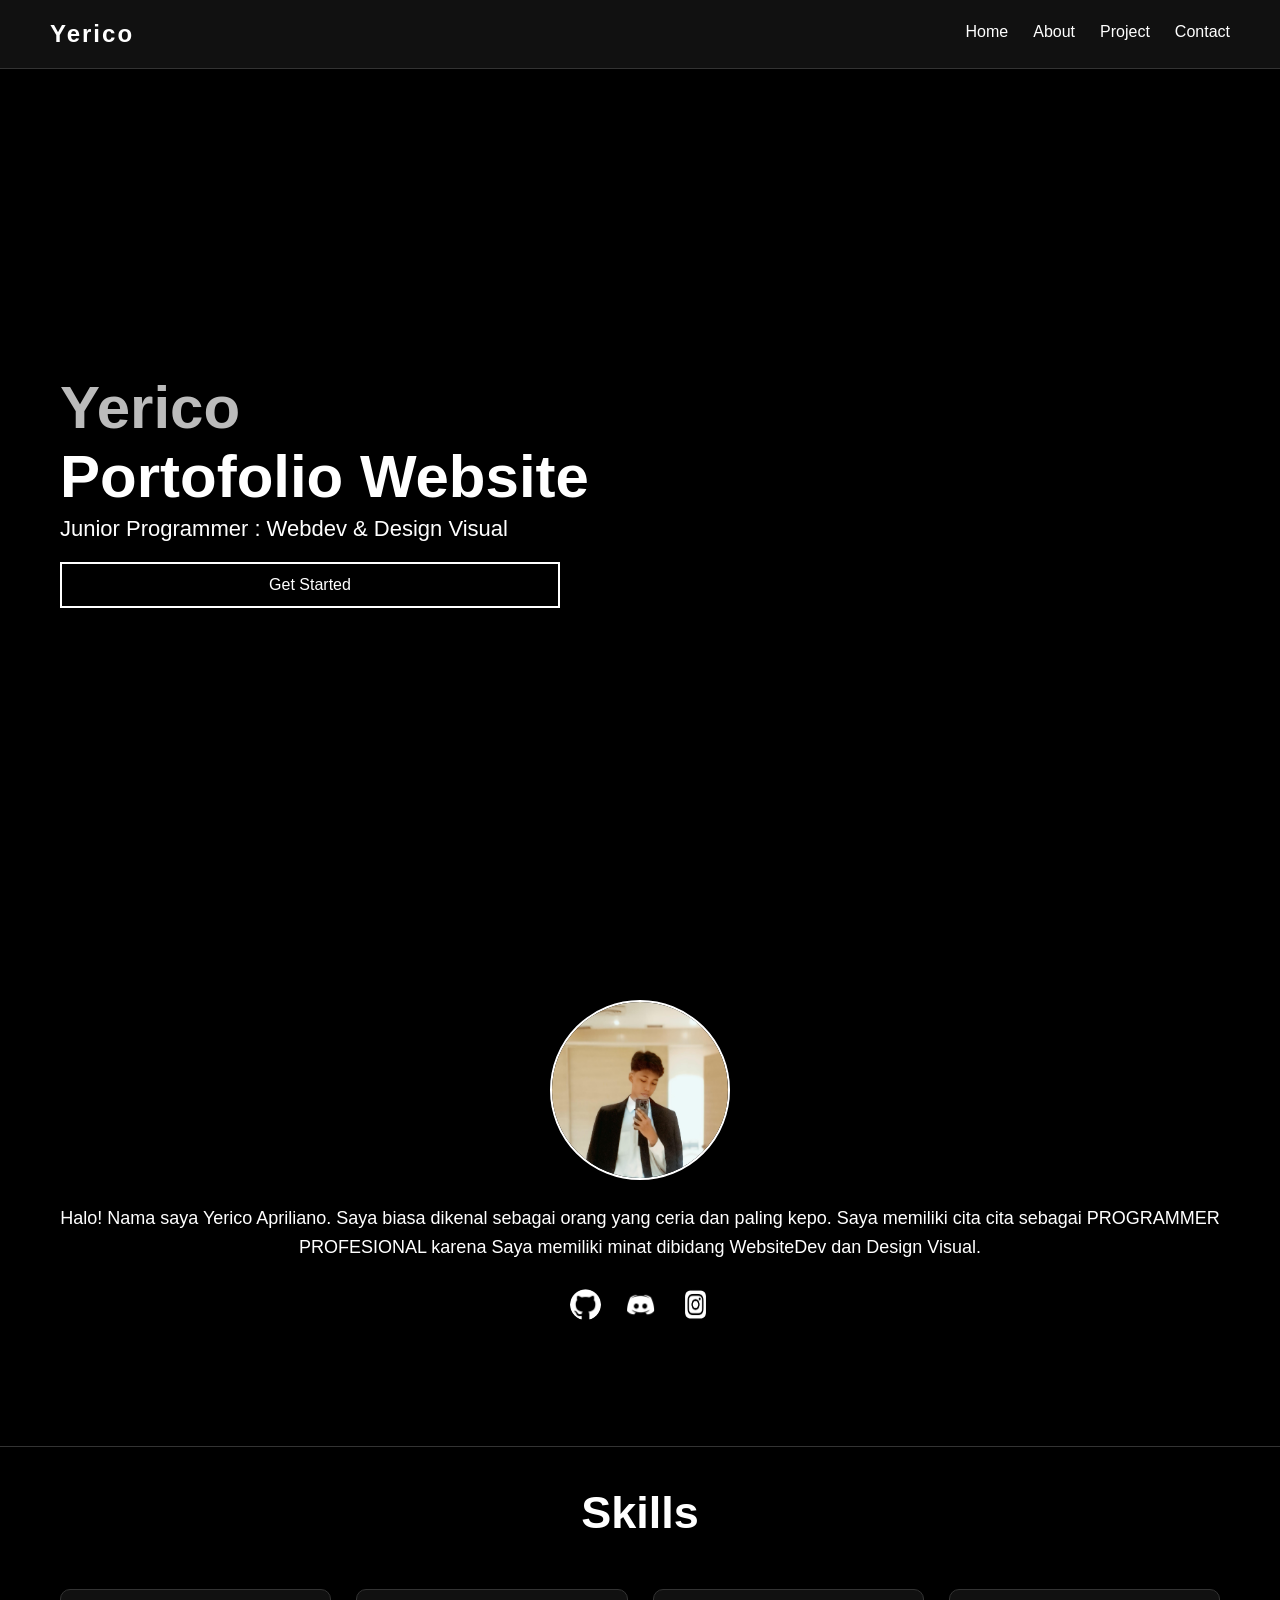
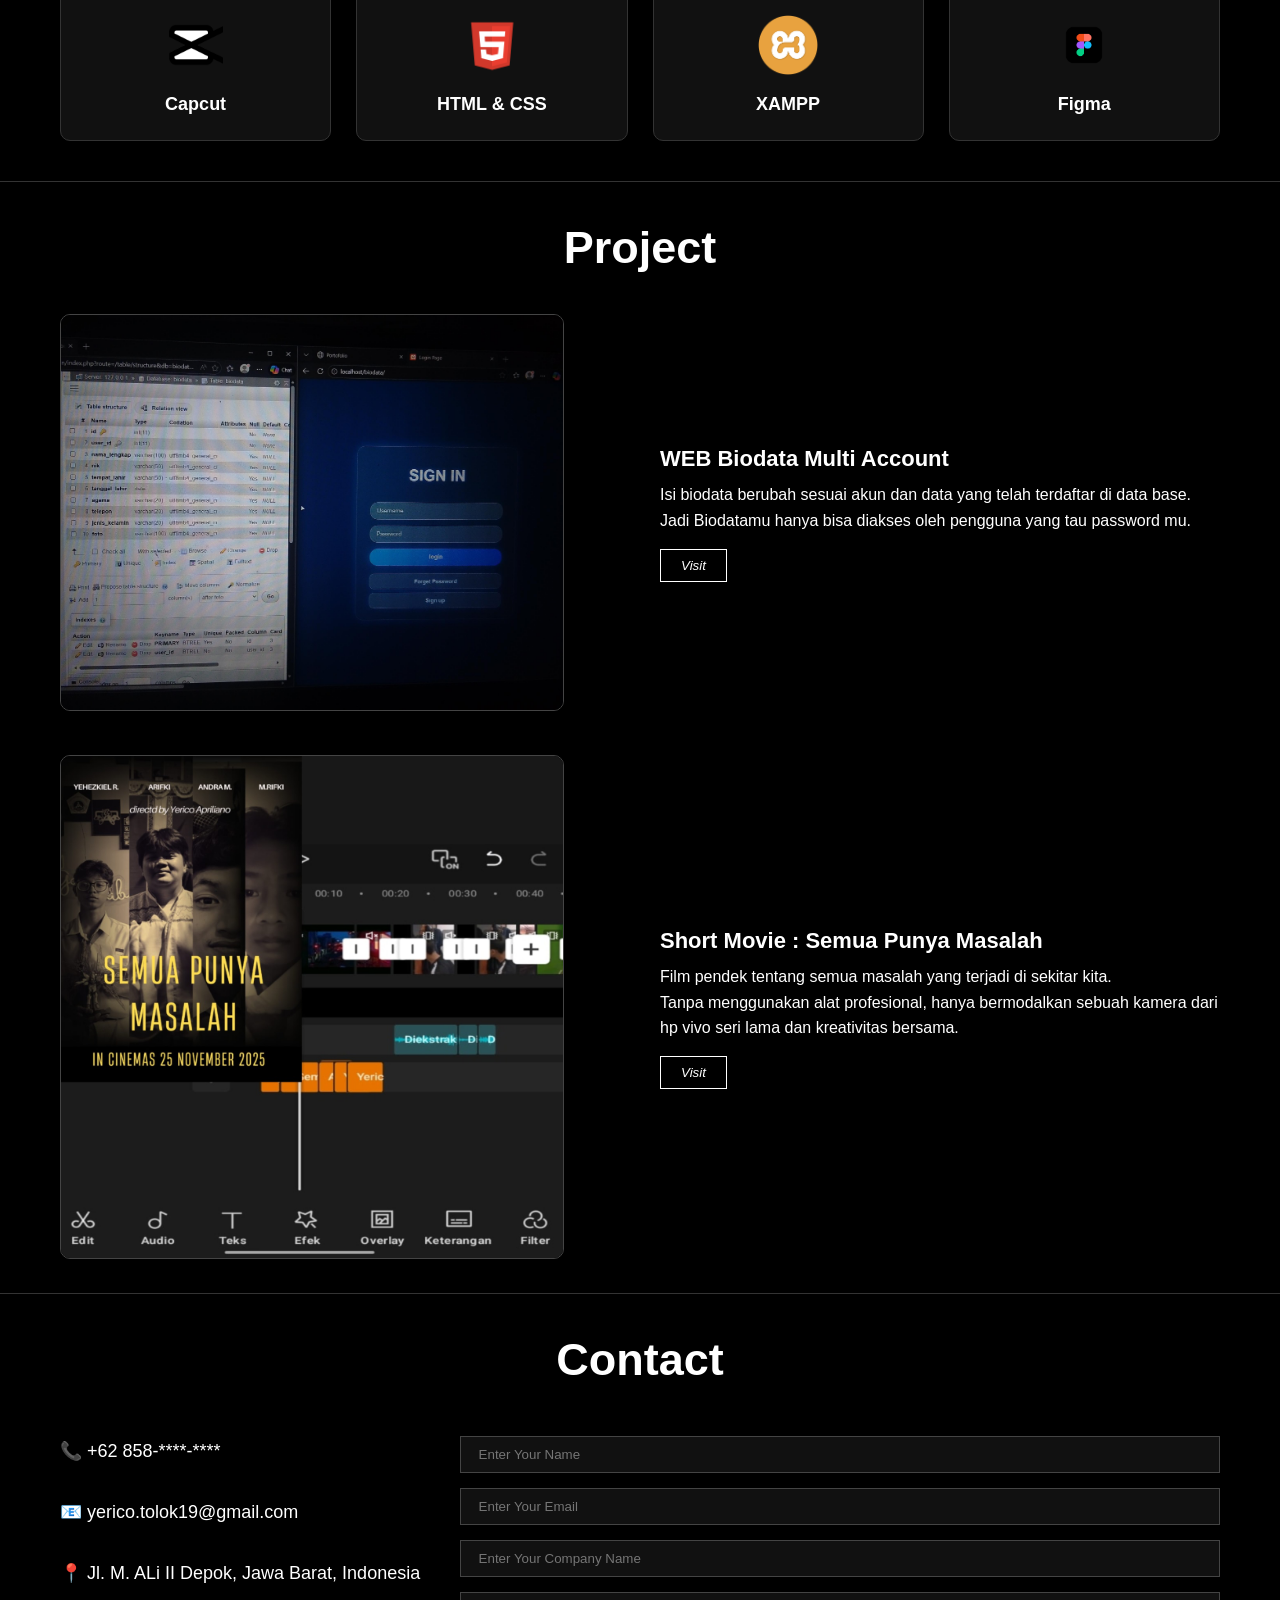
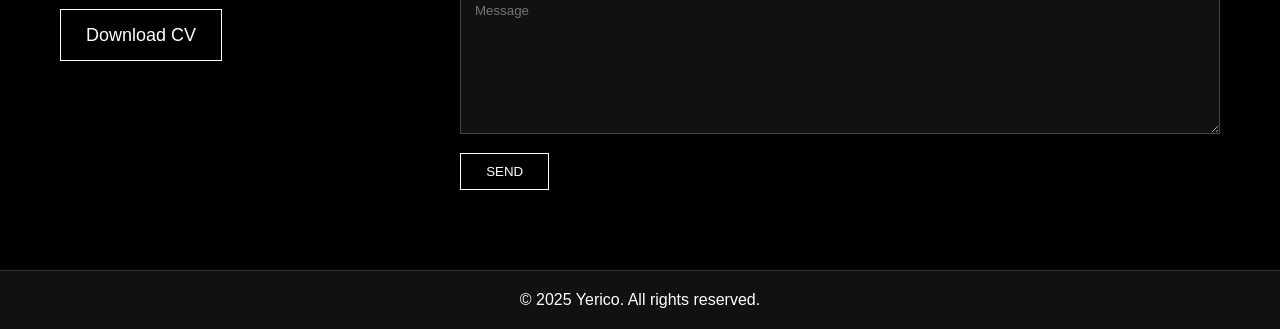
==== commit dd2e533f: "index.html" ====
--- a/uprak/index.html
+++ b/uprak/index.html
@@ -235,7 +235,7 @@
             gap: 40px;
         }
 
-        ..Project img {
+        .Project img {
     width: 90%;
     border-radius: 10px;
     border: 1px solid #444;
@@ -496,3 +496,4 @@
 
 
 
+
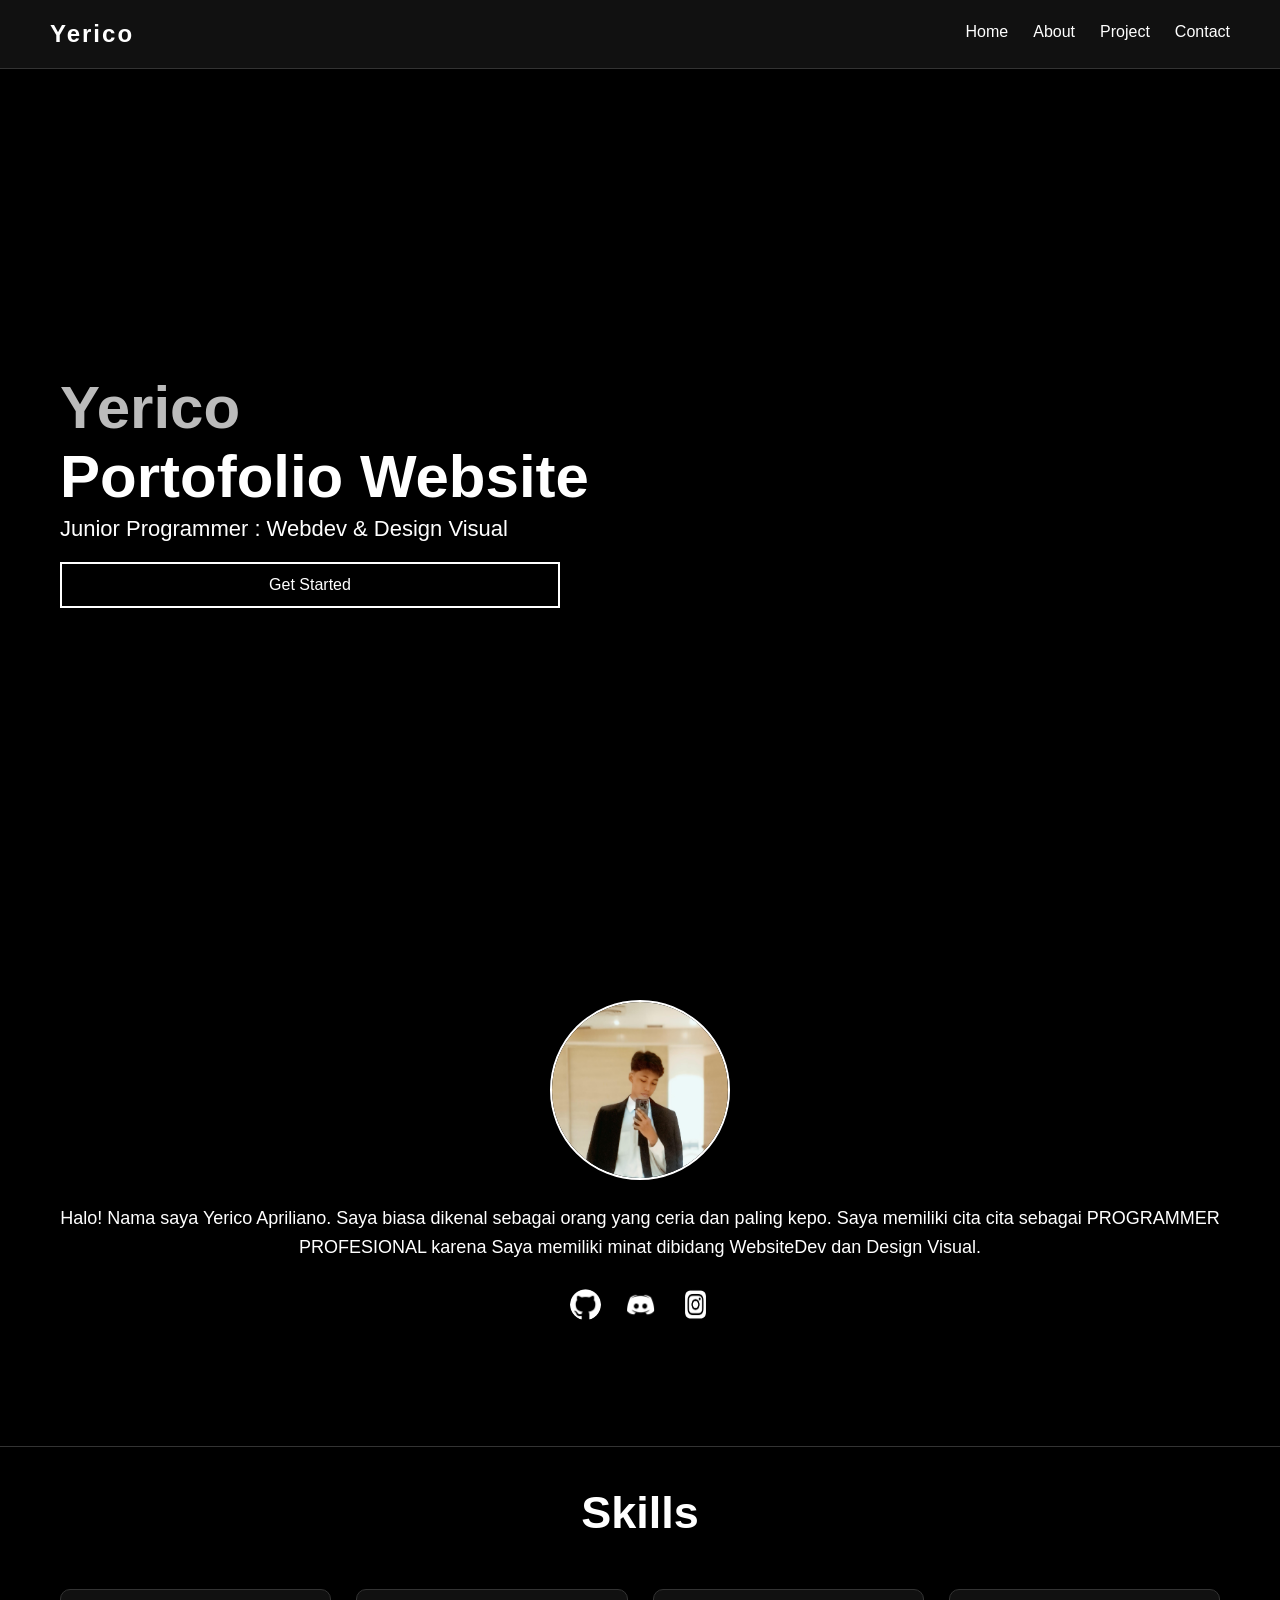
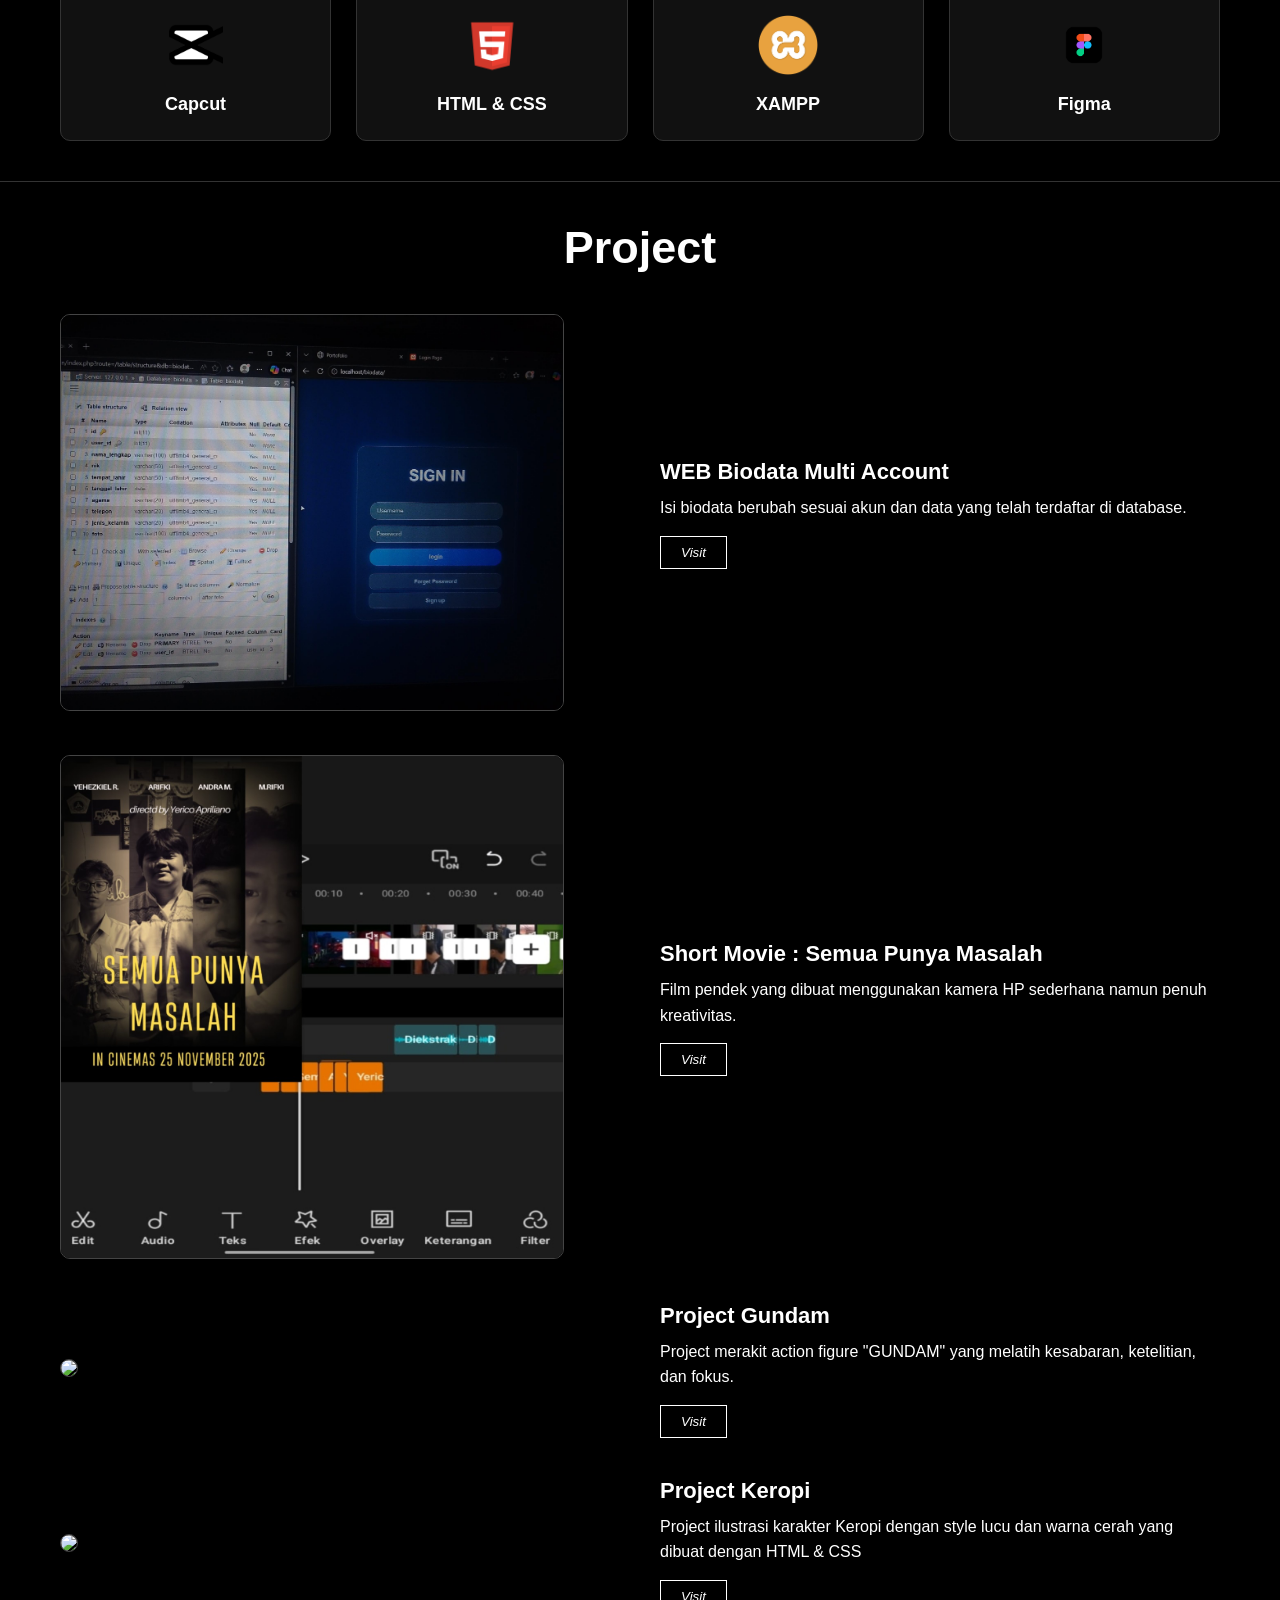
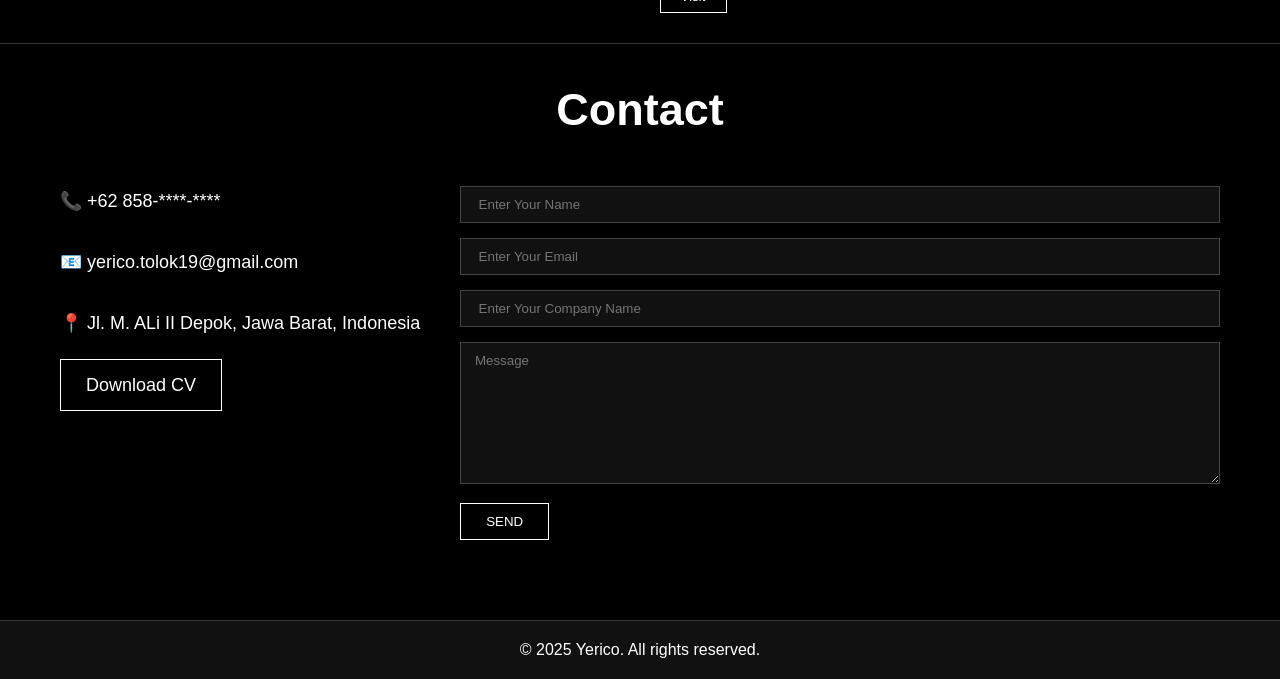
==== commit 12f73cb8: "index.html" ====
--- a/uprak/index.html
+++ b/uprak/index.html
@@ -115,9 +115,19 @@
             font-size: 16px;
         }
 
+        /* TOMBOL GET STARTED BERGETAR */
         .home button:hover {
             background: white;
             color: black;
+            animation: shake 0.4s linear infinite;
+        }
+
+        @keyframes shake {
+            0% { transform: rotate(0deg); }
+            25% { transform: rotate(1deg); }
+            50% { transform: rotate(0deg); }
+            75% { transform: rotate(-1deg); }
+            100% { transform: rotate(0deg); }
         }
 
         @media (max-width: 768px) {
@@ -140,6 +150,17 @@
             margin-bottom: 20px;
         }
 
+        /* ANIMASI PROFILE FLOATING */
+        .profile img {
+            animation: floatProfile 3s ease-in-out infinite;
+        }
+
+        @keyframes floatProfile {
+            0% { transform: translateY(0); }
+            50% { transform: translateY(-12px); }
+            100% { transform: translateY(0); }
+        }
+
         .about p {
             font-size: 18px;
             line-height: 1.6;
@@ -158,7 +179,6 @@
             filter: invert(1);
             transition: 0.3s;
         }
-
 
         .icon img:hover {
             transform: scale(1.2);
@@ -235,17 +255,19 @@
             gap: 40px;
         }
 
-        .Project img {
+        /* ANIMASI HOVER GAMBAR PROJECT */
+.Project img {
     width: 90%;
     border-radius: 10px;
     border: 1px solid #444;
     transition: transform 0.4s ease, box-shadow 0.4s ease;
-        }
+}
 
 .Project img:hover {
     transform: scale(1.05) translateY(-5px);
     box-shadow: 0 10px 25px rgba(255, 255, 255, 0.2);
-        }
+}
+
 
         .Kanan h4 {
             font-size: 22px;
@@ -437,23 +459,47 @@
         <div class="HeadPJ" id="project"><h2>Project</h2></div>
 
         <div class="Project">
+
+            <!-- PROJECT 1 -->
             <div class="kiri">
                 <img src="./assets/WhatsApp Image 2025-12-11 at 15.09.48.jpeg">
             </div>
             <div class="Kanan">
                 <h4>WEB Biodata Multi Account</h4>
-                <p>Isi biodata berubah sesuai akun dan data yang telah terdaftar di data base. <br> Jadi Biodatamu hanya bisa diakses oleh pengguna yang tau password mu.</p>
+                <p>Isi biodata berubah sesuai akun dan data yang telah terdaftar di database.</p>
                 <a href="soon.html"><button class="see"><i>Visit</i></button></a>
             </div>
 
+            <!-- PROJECT 2 -->
             <div class="kiri">
                 <img src="./assets/WhatsApp Image 2025-12-11 at 16.14.58.jpeg">
             </div>
             <div class="Kanan">
                 <h4>Short Movie : Semua Punya Masalah</h4>
-                <p>Film pendek tentang semua masalah yang terjadi di sekitar kita. <br>Tanpa menggunakan alat profesional, hanya bermodalkan sebuah kamera dari hp vivo seri lama dan kreativitas bersama.</p>
+                <p>Film pendek yang dibuat menggunakan kamera HP sederhana namun penuh kreativitas.</p>
                 <a href="https://youtu.be/QakEAAFUPhM?si=evQ6LoBZBHAUZTLw"><button class="see"><i>Visit</i></button></a>
             </div>
+
+            <!-- PROJECT 3 - GUNDAM -->
+            <div class="kiri">
+                <img src="./assets/gundam.jpeg">
+            </div>
+            <div class="Kanan">
+                <h4>Project Gundam</h4>
+                <p>Project merakit action figure "GUNDAM" yang melatih kesabaran, ketelitian, dan fokus.</p>
+                <a href="soon.html"><button class="see"><i>Visit</i></button></a>
+            </div>
+
+            <!-- PROJECT 4 - KEROPI -->
+            <div class="kiri">
+                <img src="./assets/keropi.jpeg">
+            </div>
+            <div class="Kanan">
+                <h4>Project Keropi</h4>
+                <p>Project ilustrasi karakter Keropi dengan style lucu dan warna cerah yang dibuat dengan HTML & CSS</p>
+                <a href="soon.html"><button class="see"><i>Visit</i></button></a>
+            </div>
+
         </div>
 
         <!-- CONTACT -->
@@ -488,12 +534,3 @@
 
 </body>
 </html>
-
-
-
-
-
-
-
-
-
